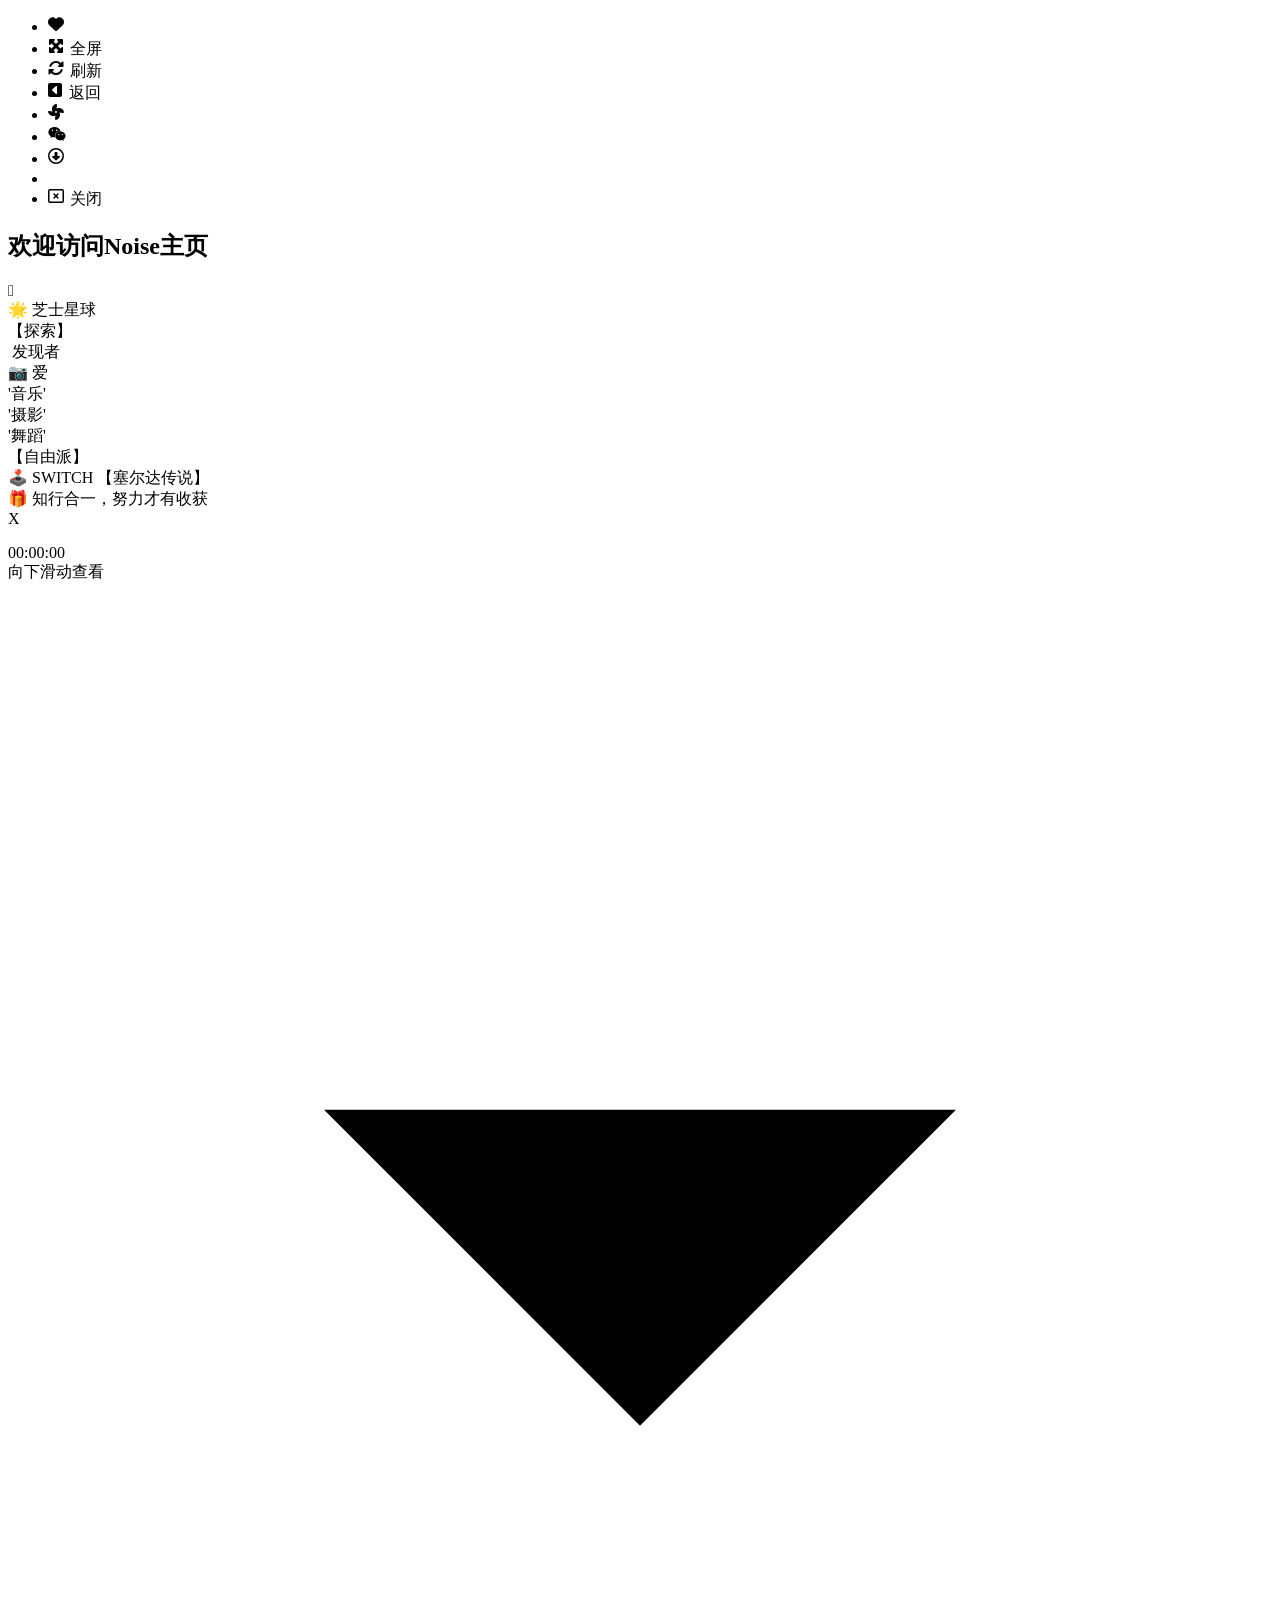
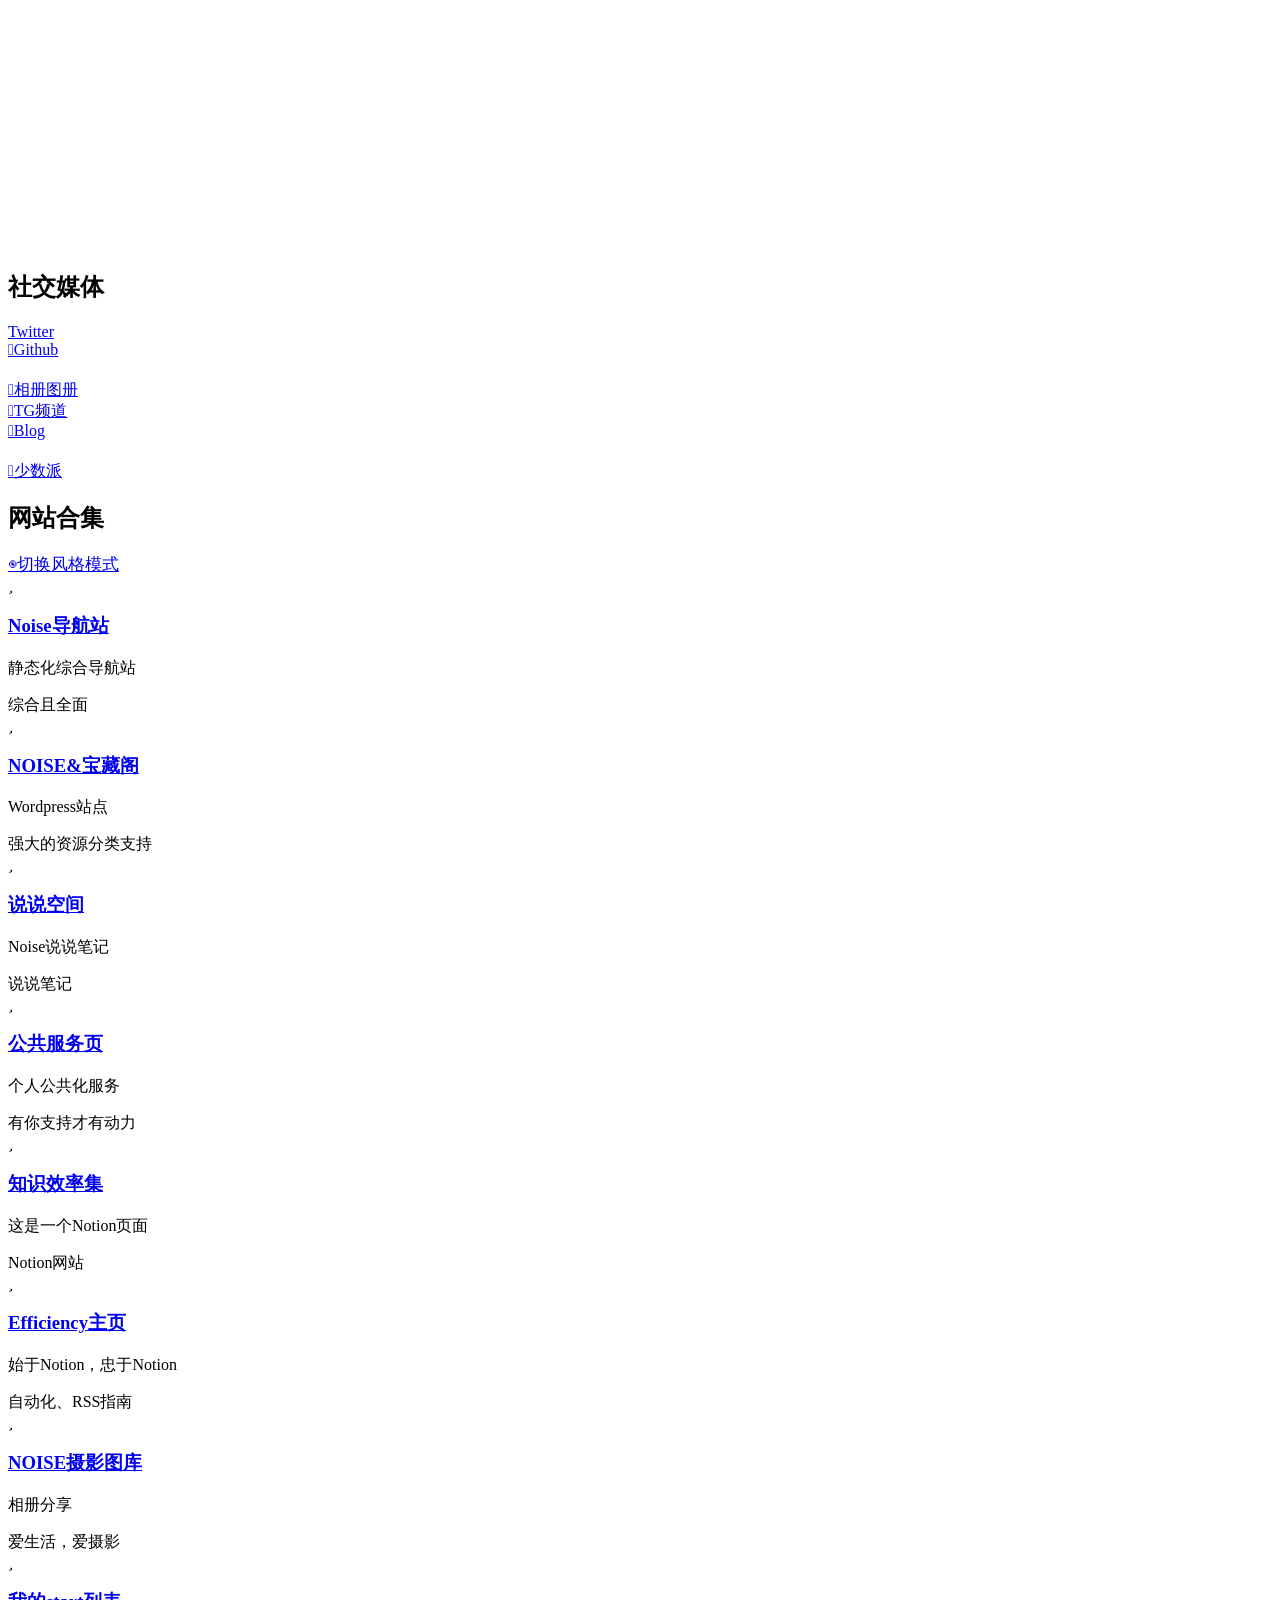
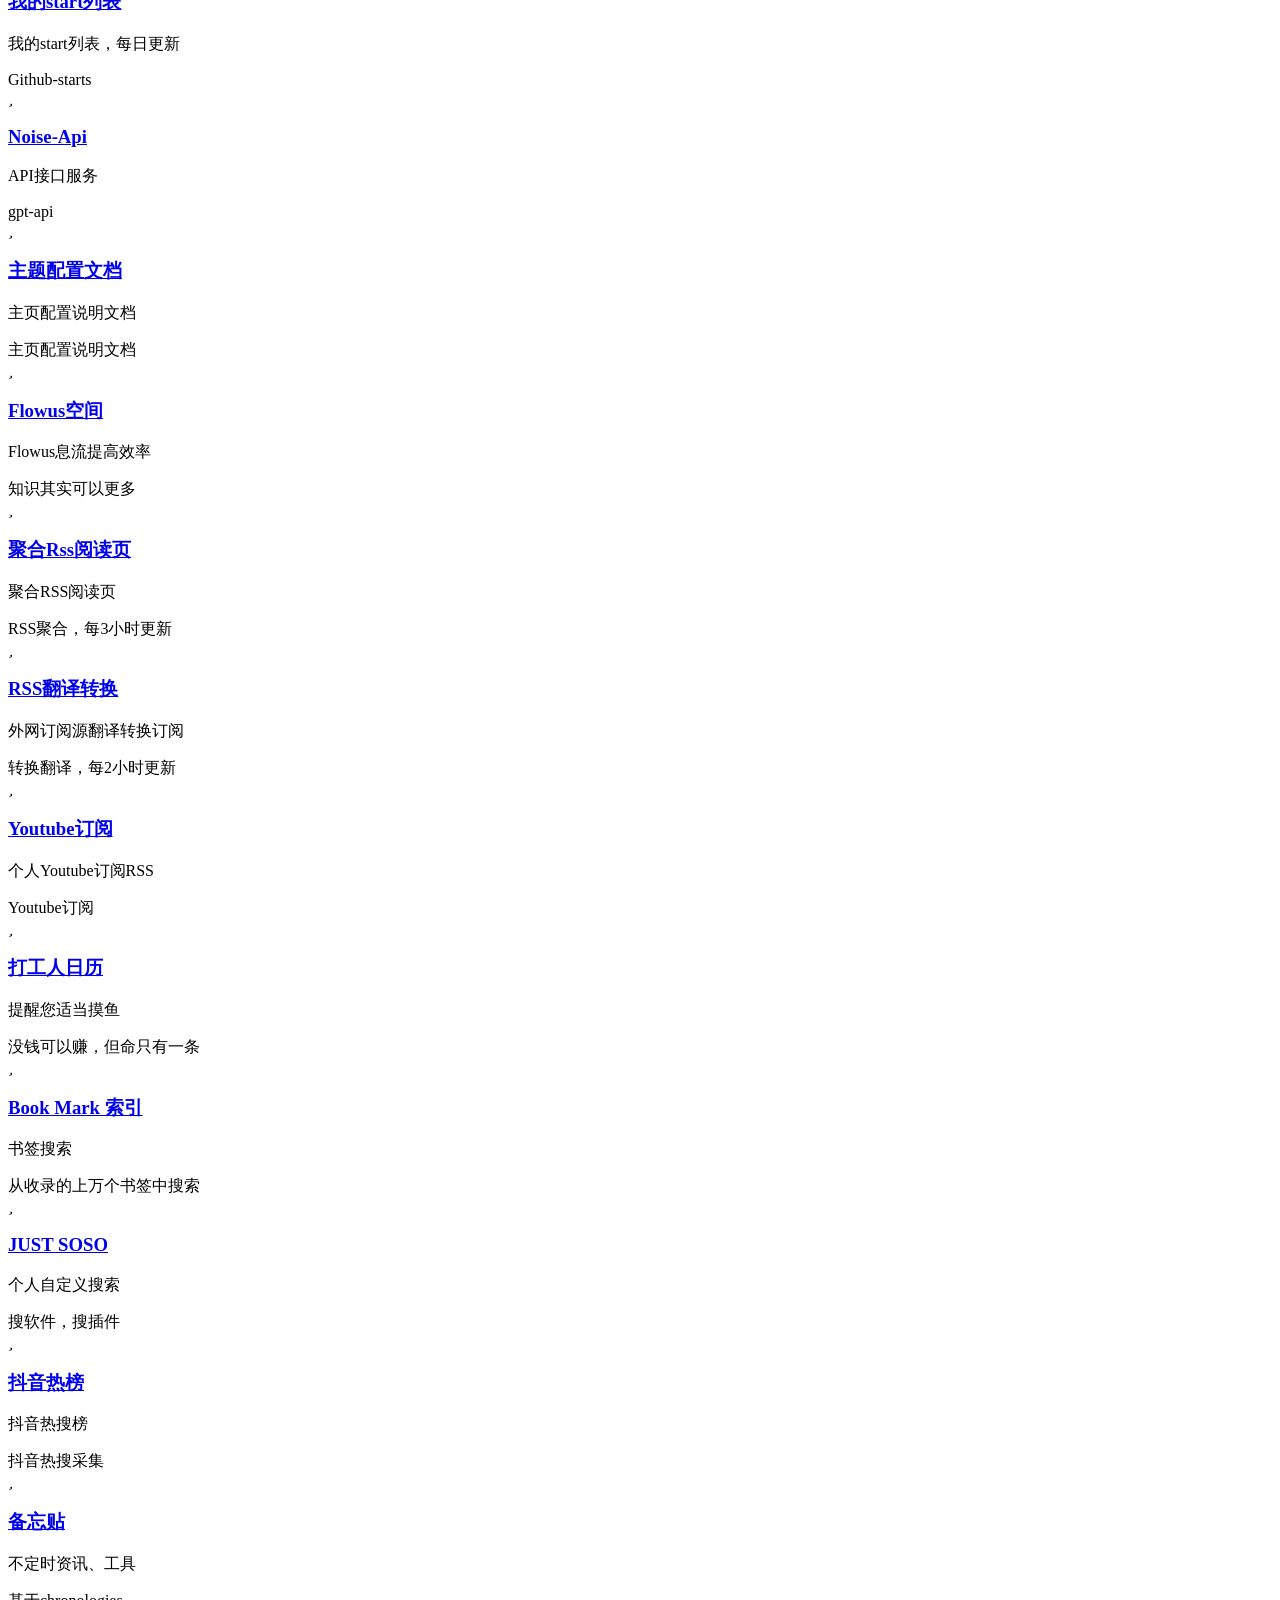
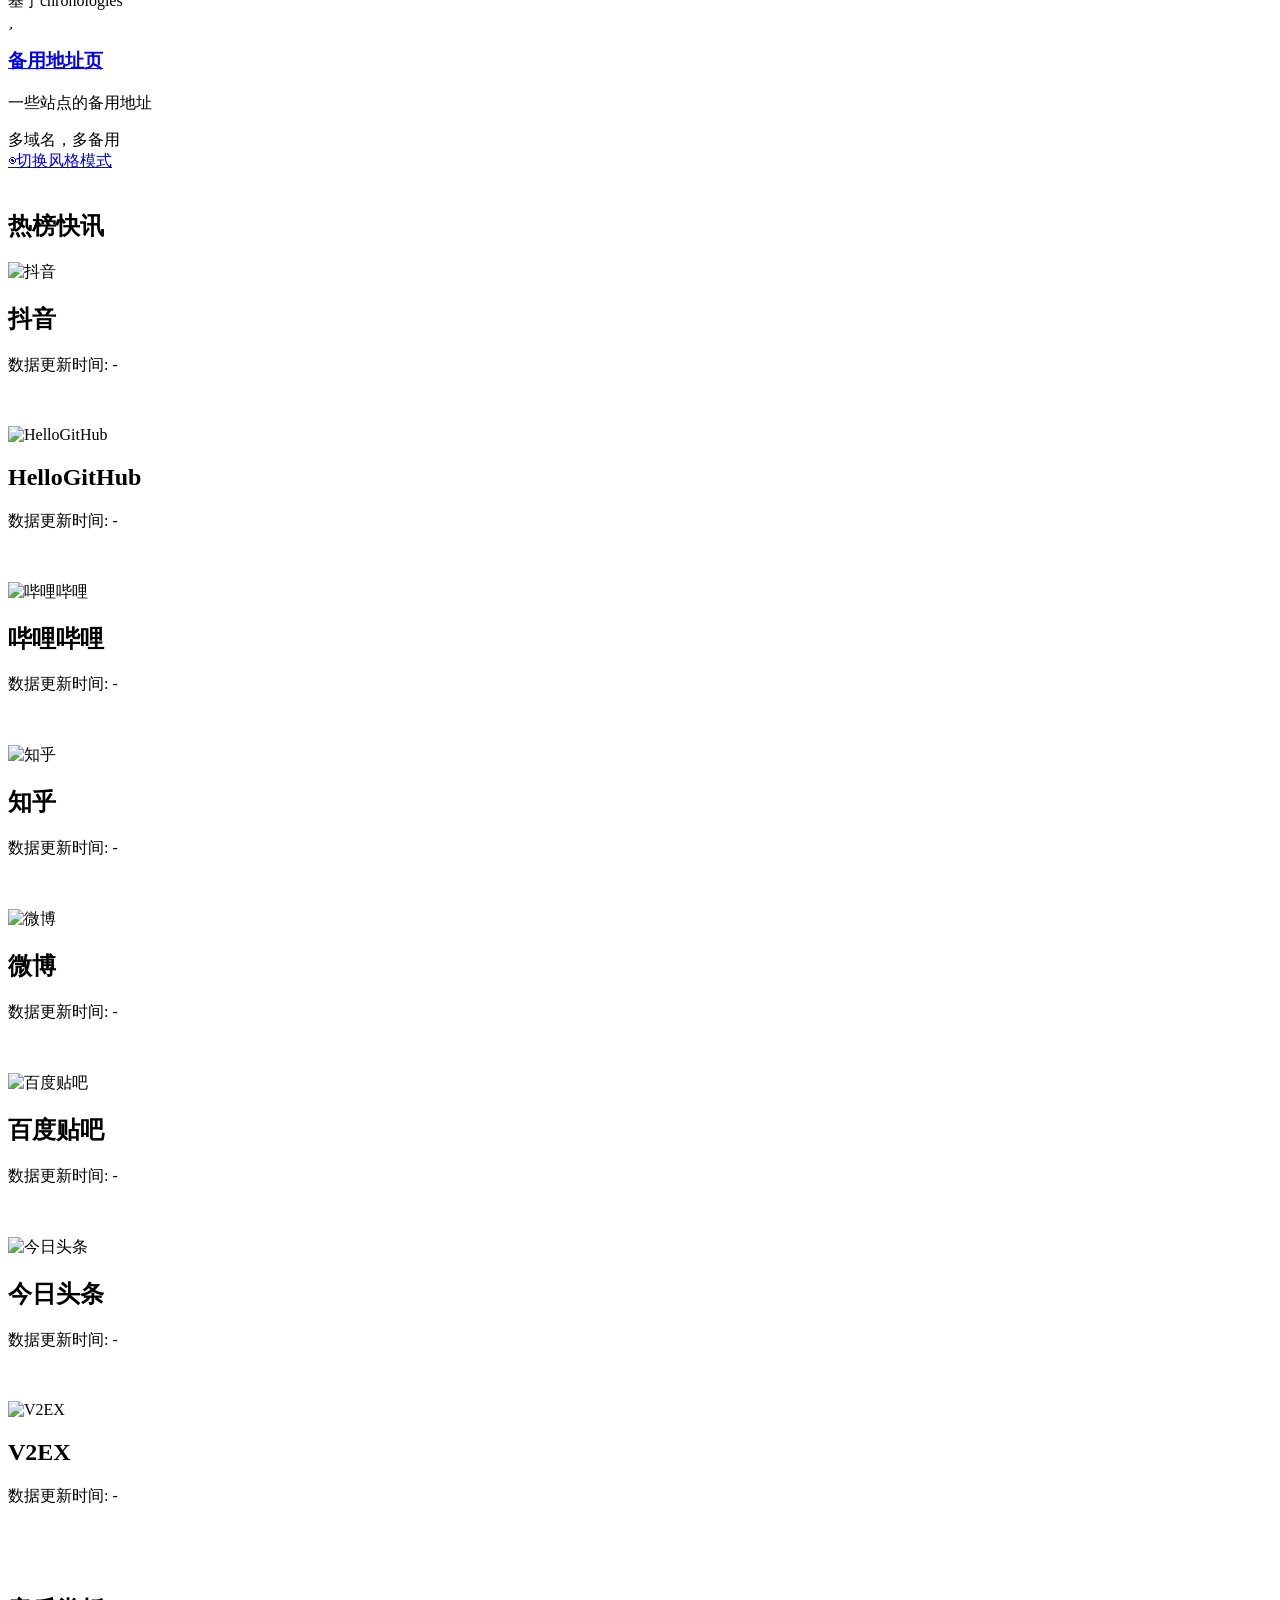
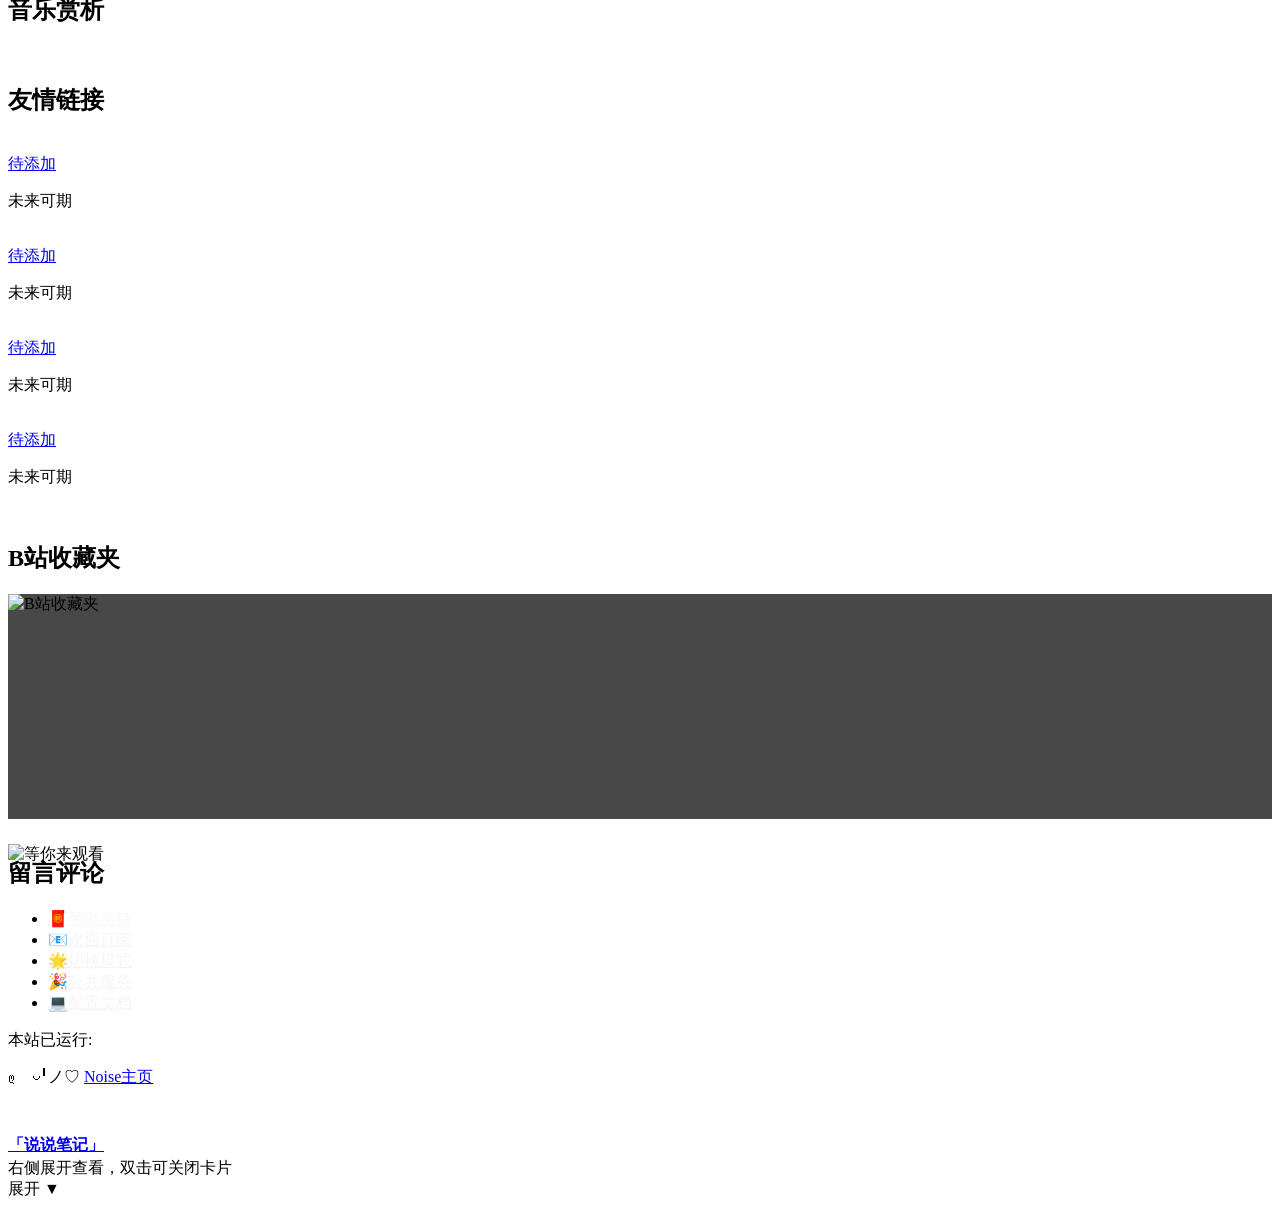
==== index.html @ 3c31ed98 "Merge branch 'rcy1314:master' into master" ====
<!DOCTYPE html>
<html lang="zh-cn">
<head>
    <meta charset="UTF-8">
    <meta http-equiv="X-UA-Compatible" content="IE=Edge">
    <meta name="viewport" id="viewport" content="width=device-width, initial-scale=1">
	<meta name="description" content="这是来自NOISE的个人主页，包含了多个关联站点的入口，你可以通过安装或访问它来获取更多有关NOISE站点的信息">
	<meta name="keywords" content="NOISE,NOISE主页,诺伊斯,NOISE云盘,NOISE宝藏阁,NOISE导航,宝藏站点,宝藏博主,诺伊斯的主页,">
    <meta itemprop="image" content="./assets/9147.png" />
	<meta itemprop="image" content="./assets/9147.png" />
	<meta itemprop="image" content="./assets/9147.png" />
    <meta name="google-adsense-account" content="ca-pub-1078287385751140">
    <link rel="icon" href="./assets/favicon.png" type="image/png" />
    <title>Noise主页</title>
    <!-- 图标引用 引入自托管fontawesome免费web包-->
    <link rel="stylesheet" href="assets/fontawesome-free-6.7.2/css/all.css">
     <!-- 图标引用 引入自托管fontawesome免费web包-->
    <link rel="stylesheet" type="text/css" href="css/main.css">
    <link rel="stylesheet" type="text/css" href="css/terminal.css">
    <link rel="stylesheet" href="css/fira_code.css">
    <script src="https://cdn.staticfile.net/jquery/3.3.1/jquery.min.js"></script>
    <script src="https://cdn.staticfile.net/layer/3.1.1/layer.js"></script>
    <script src="js/fetch.min.js"></script>
    <script src="js/axios.min.js"></script>
    <script src="js/parallax.min.js"></script>
    <link rel="stylesheet" href="css/flotext.css" media="print" onload="this.media='all'">
    <script src="js/flotext.js"></script>
    <link rel="stylesheet" type="text/css" href="./css/loading.css"> 
    <link rel="stylesheet" href="css/tab.css" media="print" onload="this.media='all'">
    <link rel="stylesheet" href="css/AD.css">
    <!--  <link rel="stylesheet" href="css/Text.css">-->
    <link rel="stylesheet" href="css/rss.css">
    <link rel="manifest" href="manifest.json">
    <link rel="stylesheet" href="css/Right.css">
    <script src="js/Right.js"></script>
    <link rel="stylesheet" href="./css/waline.css">
    <link rel="stylesheet" href="./css/friendlink.css">
    <link rel="stylesheet" href="./css/hotindex.css"> 
    <!-- 引入Petercat-AI助手">-->
        <script src="https://cdn.jsdelivr.net/npm/react/umd/react.development.js"></script>
        <script src="https://cdn.jsdelivr.net/npm/react-dom/umd/react-dom.development.js"></script>
        <script src="https://cdn.jsdelivr.net/npm/dayjs/dayjs.min.js"></script>
        <script src="https://cdn.jsdelivr.net/npm/antd/dist/antd.js"></script>
        <script src="https://cdn.jsdelivr.net/npm/lottie-web/build/player/lottie.js"></script>
        <script src="https://cdn.jsdelivr.net/npm/@petercatai/assistant@1.0.7/dist/umd/assistant.min.js"></script>
        <link rel="stylesheet" href="https://cdn.jsdelivr.net/npm/@petercatai/assistant@1.0.7/dist/umd/assistant.min.css">    
    <!--根据设备性能自动切换main.js-->  
    <script>
        // 检测页面卡顿
        function detectPageLag() {
            return new Promise((resolve) => {
                const frames = [];
                const startTime = performance.now();
                const frame = () => {
                    frames.push(performance.now());
                    if (frames.length === 60) {
                        const endTime = performance.now();
                        const totalDuration = endTime - startTime;
                        const avgFPS = (60 / (totalDuration / 1000));
                        resolve(avgFPS < 20); // 如果平均FPS低于20，则认为卡顿
                    } else {
                        requestAnimationFrame(frame);
                    }
                };
                requestAnimationFrame(frame);
            });
        }

        // 检测图形加速
        function hasWebGL() {
            try {
                const canvas = document.createElement('canvas');
                return !!window.WebGLRenderingContext && (canvas.getContext('webgl') || canvas.getContext('experimental-webgl'));
            } catch (e) {
                return false;
            }
        }

        async function loadScriptBasedOnDetection() {
    // 简化检测逻辑，避免长时间阻塞
    const hasAcceleration = hasWebGL();
    const script = document.createElement('script');
    script.src = hasAcceleration ? 'js/main.js' : 'js/lowmain.js';
    script.async = true;
    document.head.appendChild(script);
}
// 立即执行检测
loadScriptBasedOnDetection();
    </script>
</head>
<body>
    <script type="worker" src="worker.js"></script>
     <!-- 右键菜单 -->
<body oncontextmenu="openMenu(event)">
    <div class="menu">
        <ul class="menu-list01">
            <li class="menu-item">
                <a href="./e/zhichi/index.html" target="_blank" style="color: white; text-decoration: none;">
                    <svg xmlns="http://www.w3.org/2000/svg" height="16" width="16" viewBox="0 0 512 512">
                        <path d="M47.6 300.4L228.3 469.1c7.5 7 17.4 10.9 27.7 10.9s20.2-3.9 27.7-10.9L464.4 300.4c30.4-28.3 47.6-68 47.6-109.5v-5.8c0-69.9-50.5-129.5-119.4-141C347 36.5 300.6 51.4 268 84L256 96 244 84c-32.6-32.6-79-47.5-124.6-39.9C50.5 55.6 0 115.2 0 185.1v5.8c0 41.5 17.2 81.2 47.6 109.5z"/>
                    </svg>
                    <span style="margin-left: -4px;">赞赏</span>
                </a>
            </li>
            <li class="menu-item" onclick="toggleFullScreen()">
                <svg xmlns="http://www.w3.org/2000/svg" height="16" width="16" viewBox="0 0 512 512">
                    <path d="M200 32H56C42.7 32 32 42.7 32 56V200c0 9.7 5.8 18.5 14.8 22.2s19.3 1.7 26.2-5.2l40-40 79 79-79 79L73 295c-6.9-6.9-17.2-8.9-26.2-5.2S32 302.3 32 312V456c0 13.3 10.7 24 24 24H200c9.7 0 18.5-5.8 22.2-14.8s1.7-19.3-5.2-26.2l-40-40 79-79 79 79-40 40c-6.9 6.9-8.9 17.2-5.2 26.2s12.5 14.8 22.2 14.8H456c13.3 0 24-10.7 24-24V312c0-9.7-5.8-18.5-14.8-22.2s-19.3-1.7-26.2 5.2l-40 40-79-79 79-79 40 40c6.9 6.9 17.2 8.9 26.2 5.2s14.8-12.5 14.8-22.2V56c0-13.3-10.7-24-24-24H312c-9.7 0-18.5 5.8-22.2 14.8s-1.7 19.3 5.2 26.2l40 40-79 79-79-79 40-40c6.9-6.9 8.9-17.2 5.2-26.2S209.7 32 200 32z"/>
                </svg>
                <span style="margin-left: 2px;">全屏</span>
            </li>
            <li class="menu-item" onclick="refreshPage()">
                <svg xmlns="http://www.w3.org/2000/svg" height="16" width="16" viewBox="0 0 512 512"><path d="M142.9 142.9c62.2-62.2 162.7-62.5 225.3-1L327 183c-6.9 6.9-8.9 17.2-5.2 26.2s12.5 14.8 22.2 14.8H463.5c0 0 0 0 0 0H472c13.3 0 24-10.7 24-24V72c0-9.7-5.8-18.5-14.8-22.2s-19.3-1.7-26.2 5.2L413.4 96.6c-87.6-86.5-228.7-86.2-315.8 1C73.2 122 55.6 150.7 44.8 181.4c-5.9 16.7 2.9 34.9 19.5 40.8s34.9-2.9 40.8-19.5c7.7-21.8 20.2-42.3 37.8-59.8zM16 312v7.6 .7V440c0 9.7 5.8 18.5 14.8 22.2s19.3 1.7 26.2-5.2l41.6-41.6c87.6 86.5 228.7 86.2 315.8-1c24.4-24.4 42.1-53.1 52.9-83.7c5.9-16.7-2.9-34.9-19.5-40.8s-34.9 2.9-40.8 19.5c-7.7 21.8-20.2 42.3-37.8 59.8c-62.2 62.2-162.7 62.5-225.3 1L185 329c6.9-6.9 8.9-17.2 5.2-26.2s-12.5-14.8-22.2-14.8H48.4h-.7H40c-13.3 0-24 10.7-24 24z"/></svg>
                <span style="margin-left: 2.3px;">刷新</span>
            </li>
            <li class="menu-item" onclick="goBack()">
                <svg xmlns="http://www.w3.org/2000/svg" height="16" width="14" viewBox="0 0 448 512"><path d="M0 416c0 35.3 28.7 64 64 64l320 0c35.3 0 64-28.7 64-64l0-320c0-35.3-28.7-64-64-64L64 32C28.7 32 0 60.7 0 96L0 416zM128 256c0-6.7 2.8-13 7.7-17.6l112-104c7-6.5 17.2-8.2 25.9-4.4s14.4 12.5 14.4 22l0 208c0 9.5-5.7 18.2-14.4 22s-18.9 2.1-25.9-4.4l-112-104c-4.9-4.5-7.7-10.9-7.7-17.6z"/></svg>
                <span style="margin-left: 2.7px;">返回</span>
            </li>
            <li class="menu-item" onclick="changeMode()">
                <a href="./home.html" style="color: white; text-decoration: none;">
                    <svg xmlns="http://www.w3.org/2000/svg" height="16" width="16" viewBox="0 0 512 512"><path d="M258.6 0c-1.7 0-3.4 .1-5.1 .5C168 17 115.6 102.3 130.5 189.3c2.9 17 8.4 32.9 15.9 47.4L32 224H29.4C13.2 224 0 237.2 0 253.4c0 1.7 .1 3.4 .5 5.1C17 344 102.3 396.4 189.3 381.5c17-2.9 32.9-8.4 47.4-15.9L224 480v2.6c0 16.2 13.2 29.4 29.4 29.4c1.7 0 3.4-.1 5.1-.5C344 495 396.4 409.7 381.5 322.7c-2.9-17-8.4-32.9-15.9-47.4L480 288h2.6c16.2 0 29.4-13.2 29.4-29.4c0-1.7-.1-3.4-.5-5.1C495 168 409.7 115.6 322.7 130.5c-17 2.9-32.9 8.4-47.4 15.9L288 32V29.4C288 13.2 274.8 0 258.6 0zM256 224a32 32 0 1 1 0 64 32 32 0 1 1 0-64z"/></svg>
                    <span style="margin-left: -4.5px;">模式</span>
                </a>
            </li>
            <!-- 弹出图片效果 -->
            <li class="menu-item">
                <a href="#" style="color: white; text-decoration: none;" onclick="showImage1()">
                    <svg xmlns="http://www.w3.org/2000/svg" height="16" width="18" viewBox="0 0 576 512">
                        <path d="M385.2 167.6c6.4 0 12.6 .3 18.8 1.1C387.4 90.3 303.3 32 207.7 32 100.5 32 13 104.8 13 197.4c0 53.4 29.3 97.5 77.9 131.6l-19.3 58.6 68-34.1c24.4 4.8 43.8 9.7 68.2 9.7 6.2 0 12.1-.3 18.3-.8-4-12.9-6.2-26.6-6.2-40.8-.1-84.9 72.9-154 165.3-154zm-104.5-52.9c14.5 0 24.2 9.7 24.2 24.4 0 14.5-9.7 24.2-24.2 24.2-14.8 0-29.3-9.7-29.3-24.2 .1-14.7 14.6-24.4 29.3-24.4zm-136.4 48.6c-14.5 0-29.3-9.7-29.3-24.2 0-14.8 14.8-24.4 29.3-24.4 14.8 0 24.4 9.7 24.4 24.4 0 14.6-9.6 24.2-24.4 24.2zM563 319.4c0-77.9-77.9-141.3-165.4-141.3-92.7 0-165.4 63.4-165.4 141.3S305 460.7 397.6 460.7c19.3 0 38.9-5.1 58.6-9.9l53.4 29.3-14.8-48.6C534 402.1 563 363.2 563 319.4zm-219.1-24.5c-9.7 0-19.3-9.7-19.3-19.6 0-9.7 9.7-19.3 19.3-19.3 14.8 0 24.4 9.7 24.4 19.3 0 10-9.7 19.6-24.4 19.6zm107.1 0c-9.7 0-19.3-9.7-19.3-19.6 0-9.7 9.7-19.3 19.3-19.3 14.5 0 24.4 9.7 24.4 19.3 .1 10-9.9 19.6-24.4 19.6z"/>
                    </svg>
                    <span style="margin-left: -4.5px;">联系</span>
                </a>
            </li>
            <li class="menu-item">
                <a href="https://github.com/rcy1314/noisework" target="_blank" style="color: white; text-decoration: none;">
                    <svg xmlns="http://www.w3.org/2000/svg" height="16" width="16" viewBox="0 0 512 512"><path d="M256 464a208 208 0 1 1 0-416 208 208 0 1 1 0 416zM256 0a256 256 0 1 0 0 512A256 256 0 1 0 256 0zM376.9 294.6c4.5-4.2 7.1-10.1 7.1-16.3c0-12.3-10-22.3-22.3-22.3H304V160c0-17.7-14.3-32-32-32l-32 0c-17.7 0-32 14.3-32 32v96H150.3C138 256 128 266 128 278.3c0 6.2 2.6 12.1 7.1 16.3l107.1 99.9c3.8 3.5 8.7 5.5 13.8 5.5s10.1-2 13.8-5.5l107.1-99.9z"/></svg>
                    <span style="margin-left: -4.5px;">主题</span>
                </a>
            </li>
            <li class="menu-item-divider"></li>
            <li class="menu-item menu-item-danger">
                <a href="#" style="color: white; text-decoration: none;"></a>
                <svg xmlns="http://www.w3.org/2000/svg" height="16" width="16" viewBox="0 0 512 512"><path d="M64 80c-8.8 0-16 7.2-16 16V416c0 8.8 7.2 16 16 16H448c8.8 0 16-7.2 16-16V96c0-8.8-7.2-16-16-16H64zM0 96C0 60.7 28.7 32 64 32H448c35.3 0 64 28.7 64 64V416c0 35.3-28.7 64-64 64H64c-35.3 0-64-28.7-64-64V96zm175 79c9.4-9.4 24.6-9.4 33.9 0l47 47 47-47c9.4-9.4 24.6-9.4 33.9 0s9.4 24.6 0 33.9l-47 47 47 47c9.4 9.4 9.4 24.6 0 33.9s-24.6 9.4-33.9 0l-47-47-47 47c-9.4 9.4-24.6 9.4-33.9 0s-9.4-24.6 0-33.9l47-47-47-47c-9.4-9.4-9.4-24.6 0-33.9z"/></svg>
                <span style="margin-left: 2px;">关闭</span>
            </li>
        </ul>
    </div>
    <!-- 弹出图片的覆盖层 -->
    <div id="imageOverlay1" style="display:none; position:fixed; top:0; left:0; width:100%; height:100%; background:rgba(0,0,0,0.7); z-index:1000;">
        <img id="popupImage1" style="position:absolute; top:50%; left:50%; transform:translate(-50%,-50%);" src="" alt="Popup Image">
        <a href="javascript:void(0)" onclick="closePopup()" style="position:absolute; top:10px; right:10px; color:white; font-size:24px;">&times;</a>
    </div>
    <div id="imageOverlay2" style="display:none; position:fixed; top:0; left:0; width:100%; height:100%; background:rgba(0,0,0,0.7); z-index:1000;">
        <img id="popupImage2" style="position:absolute; top:50%; left:50%; transform:translate(-50%,-50%);" src="" alt="Popup Image">
        <a href="javascript:void(0)" onclick="closePopup()" style="position:absolute; top:10px; right:10px; color:white; font-size:24px;">&times;</a>
    </div>
    <!-- loading加载--> 
    <div id="spinner-container">
        <div class="spinner"></div>
    </div>
     <!-- 底层背景 -->
    <div id="low-bg"></div>
    <!-- 添加Service Worker -->
    <script>
     // 延迟注册Service Worker
    if ('serviceWorker' in navigator) {
    setTimeout(function() {
        navigator.serviceWorker.register('service-worker.js', {
            scope: '/',
            updateViaCache: 'none'
        }).catch(console.error);
    }, 2000);
}
        // 延迟到页面加载完成后再注册 Service Worker
        /*if ('serviceWorker' in navigator) {
          window.addEventListener('load', function() {
            navigator.serviceWorker.register('/service-worker.js').then(function(registration) {
              registration.onupdatefound = function() {
                var installingWorker = registration.installing;
                installingWorker.onstatechange = function() {
                  if (installingWorker.state === 'installed') {
                    if (navigator.serviceWorker.controller) {
                      // 有新内容，自动刷新页面
                      window.location.reload();
                    }
                  }
                };
              };
            });
          });
        }*/
    </script>
    <div class="node" id="node"></div>
    <div class="cursor" id="cursor"></div>
    <div id="sence">
        <div id="background" data-depth="0.8"></div>
        <div id="bg" data-depth="0.6"></div>   
		<script src="js/suiji-picture.js"></script> 
    </div>
    <div class="main">
        <div class="about">
            <h2 class="chtitle">欢迎访问<span>Noise</span>主页</h2>
            <div id="clear">
                <div id="avatar">
                    <a title="点击可切换背景" target="_blank" id='morelink' class="bt" onclick="changeBackground()"><i class="fa-solid fa-compass"></i></a>
                </div>
                <div id="persontag">
                    <div class="line">🌟&nbsp;芝士星球<div class="tag">【探索】</div>&nbsp;发现者</div>
                    <div class="line">📷&nbsp;爱<div class="tag">'音乐'</div>'摄影'<div class="tag">'舞蹈'</div>【自由派】</div>
                    <div class="line">🕹️&nbsp;SWITCH&nbsp;【塞尔达传说】</div>
                    <div class="line">🎁&nbsp;知行合一，努力才有收获</div>
                </div>
                <div id="terminal"></div>
            </div>
                   
        <!-- rss订阅文字代码-->
        <div class="rss-container">
            <div id="rss-item"></div>
            <div class="close-button" id="close-button">X</div>
          </div>
        <!-- 弹出文字代码-->
        <div class="popup">
            <p id="popupText"></p>
        </div>
        <!-- 隐藏式数字时钟-->
        <div class="clock" id="clock">00:00:00</div>
        <!--浮空文字 -->
        <div class="floating-text" id="floatingText1"></div>
        <div class="floating-text" id="floatingText2"></div>
        <div class="floating-text" id="floatingText3"></div>
        <div class="floating-text" id="floatingText4"></div>
        <div class="floating-text" id="floatingText5"></div>
        <div class="floating-text" id="floatingText6"></div>
        <div class="floating-text" id="floatingText7"></div>
        <div class="floating-text" id="floatingText8"></div>
        <div class="floating-text" id="floatingText9"></div>
         <!--向下滑动提示-->
        <div class="scroll-down">
            <span>向下滑动查看</span>
            <svg xmlns="http://www.w3.org/2000/svg" viewBox="0 0 24 24">
                <path d="M0 0h24v24H0z" fill="none"/>
                <path d="M12 16l-6-6h12z"/>
            </svg>
        </div>
       <!--向下滑动提示结束-->
        <div class="find">
            <h2 class="chtitle"><span>社交</span>媒体</h2>
            <div id="linkbox">
                <a href="https://twitter.com/liangwenhao3" target="_blank">
                    <div class="item" style="--color: rgba(40, 169, 224,0.3)">
                        <div class="bg" style="background-color:rgb(40, 169, 224)"></div>
                        <div class="inner"><i class="fa-brands fa-x-twitter"></i><span>Twitter</span></div>
                    </div>
                </a>
                <a href="https://github.com/rcy1314" target="_blank">
                    <div class="item" style="--color:rgba(53, 53, 53,0.3)">
                        <div class="bg" style="background-color:rgb(53, 53, 53)"></div>
                        <div class="inner"> <i class="fa-brands fa-github"></i><span>Github</span></div>
                    </div>
                </a>
               <!-- 弹出效果 -->
               <a href="javascript:void(0)" style="color: white; text-decoration: none;" onclick="showImage2(); return false;">
                <div class="item" style="--color:rgba(0, 102, 255,0.3)">
                    <div class="bg" style="background-color:rgb(21, 211, 201)"></div>
                    <div class="inner"> <i class="fa-brands fa-weixin"></i><span>公众号</span></div>
                </div>
            </a>
               </a>
                <a href="https://memory.noisework.cn"target="_blank">
                    <div class="item" style="--color:rgba(35, 45, 55,0.3)">
                        <div class="bg" style="background-color: rgb(0, 126, 216);"></div>
                        <div class="inner"><i class="fa-solid fa-image"></i><span>相册图册</span></div>
                    </div>
                </a>
                <a href="https://tg.noisework.cn" target="_blank">
                    <div class="item" style="--color:rgba(35, 45, 55,0.3)">
                        <div class="bg" style="background-color:rgb(35, 45, 55)"></div>
                        <div class="inner"> <i class="fa-brands fa-telegram"></i><span>TG频道</span></div>
                    </div>
                </a>
                <a href="https://www.noiseblogs.top" target="_blank">
                    <div class="item" style="--color:rgba(1, 193, 157,0.3)">
                        <div class="bg" style="background-color: rgb(1, 193, 157);"></div>
                        <div class="inner"> <i class="fa-solid fa-blog"></i><span>Blog</span></div>
                    </div>
                </a>
                <!-- 弹出效果 -->
                <a href="javascript:void(0)" style="color: white; text-decoration: none;" onclick="showImage1(); return false;">
                    <div class="item" style="--color:rgba(35, 45, 55,0.3)">
                        <div class="bg" style="background-color: rgb(43, 41, 41);"></div>
                        <div class="inner"> <i class="fa-brands fa-weixin"></i><span>微信号</span></div>
                    </div>
                </a>
                <a href="https://sspai.com/u/noise/updates" target="_blank">
                    <div class="item" style="--color:rgba(28, 64, 100)">
                        <div class="bg" style="background-color:rgb(220, 92, 137)"></div>
                        <div class="inner"><i class="fa-solid fa-user-astronaut"></i><span>少数派</span></div>
                    </div>
                </a>    
            </div>
        </div>
        <div class="work">
            <h2 class="chtitle"><span>网站</span>合集</h2>
            <div class="workbox">
                <a href="./home.html" title="右滑动查看,mac用户请用键盘左右键或触控板上下滑动查看，PC用户鼠标滚轮向右查看">
                    <div id="first"></i><i class="fa-solid fa-wand-magic-sparkles"></i>
                    <span style="font-size: 17px;">◉切换风格模式</span>
                  </div>
                  </a>
                <div class="project">
                    <i class="fa-solid fa-star"></i>
                    <a href="https://www.noisedh.link" target="_blank"><h3>Noise导航站</h3></a>
                    <p>静态化综合导航站</p>
                    <div class="language"><div style="--color:#f1e05a">综合且全面</div></div>
                </div>
                <div class="project">
                    <i class="fa-solid fa-star"></i>
                    <a href="https://noisevip.cn" target="_blank"><h3>NOISE&宝藏阁</h3></a>
                    <p>Wordpress站点</p>
                    <div class="language"><div style="--color:#e34c26">强大的资源分类支持</div></div>
                </div>
                <div class="project">
                    <i class="fa-solid fa-star"></i>
                    <a href="https://note.noisework.cn" target="_blank"><h3>说说空间</h3></a>
                    <p>Noise说说笔记</p>
                    <div class="language"><div style="--color:#e34c26">说说笔记</div></div>
                </div>
                <div class="project">
                    <i class="fa-solid fa-star"></i>
                    <a href="./fw/index.html" target="_blank"><h3>公共服务页</h3></a>
                    <p>个人公共化服务</p>
                    <div class="language"><div style="--color:#3572A5">有你支持才有动力</div></div>
                </div>
                <div class="project">
                    <i class="fa-solid fa-star"></i>
                    <a href="https://efficiency.super.site/" target="_blank"><h3>知识效率集</h3></a>
                    <p>这是一个Notion页面</p>
                    <div class="language"><div style="--color:#e34c26">Notion网站</div></div>
                </div>
                <div class="project">
                    <i class="fa-solid fa-star"></i>
                    <a href="https://efficiencyfollow.notion.site" target="_blank"><h3>Efficiency主页</h3></a>
                    <p>始于Notion，忠于Notion</p>
                    <div class="language"><div style="--color:#e34c26">自动化、RSS指南</div></div>
                </div>
                <div class="project">
                    <i class="fa-solid fa-star"></i>
                    <a href="./photo/index.html" target="_blank"><h3>NOISE摄影图库</h3></a>
                    <p>相册分享</p>
                    <div class="language"><div style="--color:#e34c26">爱生活，爱摄影</div></div>
                </div>
                <div class="project">
                    <i class="fa-solid fa-star"></i>
                    <a href="https://rcy1314.github.io/some-stars/" target="_blank"><h3>我的start列表</h3></a>
                    <p>我的start列表，每日更新</p>
                    <div class="language"><div style="--color:#e34c26">Github-starts</div></div>
                </div>
                <div class="project">
                    <i class="fa-solid fa-star"></i>
                    <a href="https://www.noiseapi.top" target="_blank"><h3>Noise-Api</h3></a>
                    <p>API接口服务</p>
                    <div class="language"><div style="--color:#e34c26">gpt-api</div></div>
                </div>
                <div class="project">
                    <i class="fa-solid fa-star"></i>
                    <a href="https://docs.noisework.cn" target="_blank"><h3>主题配置文档</h3></a>
                    <p>主页配置说明文档</p>
                    <div class="language"><div style="--color:#e34c26">主页配置说明文档</div></div>
                </div>
                <div class="project">
                    <i class="fa-solid fa-star"></i>
                    <a href="https://flowus.cn/share/8decd1b3-1b9d-4356-9300-19a9f4b90c0c" target="_blank"><h3>Flowus空间</h3></a>
                    <p>Flowus息流提高效率</p>
                    <div class="language"><div style="--color:#e34c26">知识其实可以更多</div></div>
                </div>
                <div class="project">
                    <i class="fa-solid fa-star"></i>
                    <a href="https://rcy1314.github.io/news/" target="_blank"><h3>聚合Rss阅读页</h3></a>
                    <p>聚合RSS阅读页</p>
                    <div class="language"><div style="--color:#e34c26">RSS聚合，每3小时更新</div></div>
                </div>
                <div class="project">
                    <i class="fa-solid fa-star"></i>
                    <a href="https://rcy1314.github.io/Rss-Translation/" target="_blank"><h3>RSS翻译转换</h3></a>
                    <p>外网订阅源翻译转换订阅</p>
                    <div class="language"><div style="--color:#e34c26">转换翻译，每2小时更新</div></div>
                </div>
                <div class="project">
                    <i class="fa-solid fa-star"></i>
                    <a href="https://rcy1314.github.io/youtube/" target="_blank"><h3>Youtube订阅</h3></a>
                    <p>个人Youtube订阅RSS</p>
                    <div class="language"><div style="--color:#e34c26">Youtube订阅</div></div>
                </div>
                <div class="project">
                    <i class="fa-solid fa-star"></i>
                    <a href="https://www.noisework.cn/moyu/"target="_blank"><h3>打工人日历</h3></a>
                    <p>提醒您适当摸鱼</p>
                    <div class="language"><div style="--color:#e34c26">没钱可以赚，但命只有一条</div></div>
                </div>
                <div class="project">
                    <i class="fa-solid fa-star"></i>
                    <a href="./soso/index.html"target="_blank"><h3>Book Mark 索引</h3></a>
                    <p>书签搜索</p>
                    <div class="language"><div style="--color:#e34c26">从收录的上万个书签中搜索</div></div>
                </div>
                <div class="project">
                    <i class="fa-solid fa-star"></i>
                    <a href="./e/soso/index.html"target="_blank"><h3>JUST SOSO</h3></a>
                    <p>个人自定义搜索</p>
                    <div class="language"><div style="--color:#e34c26">搜软件，搜插件</div></div>
                </div>
                <div class="project">
                    <i class="fa-solid fa-star"></i>
                    <a href="https://rcy1314.github.io/douhot/"target="_blank"><h3>抖音热榜</h3></a>
                    <p>抖音热搜榜</p>
                    <div class="language"><div style="--color:#e34c26">抖音热搜采集</div></div>
                </div>
                <div class="project">
                    <i class="fa-solid fa-star"></i>
                    <a href="https://www.chronologies.io/timelines/09b94d92-1860-4349-868d-f6e18de78155"target="_blank"><h3>备忘贴</h3></a>
                    <p>不定时资讯、工具</p>
                    <div class="language"><div style="--color:#e34c26">基于chronologies</div></div>
                </div>
                <div class="project">
                    <i class="fa-solid fa-star"></i>
                    <a href="./fb/index.html"target="_blank"><h3>备用地址页</h3></a>
                    <p>一些站点的备用地址</p>
                    <div class="language"><div style="--color:#e34c26">多域名，多备用</div></div>
                </div>
                <a href="./home.html" target="_blank">
                    <div id="last"><i class="fa-sharp fa-solid fa-magnifying-glass"></i><span>◉切换风格模式</span></div>
                </a>
                </div>
                </div>
                <!-- 热榜-->
            </br>
            <div class="work">
                <h2 class="chtitle"><span>热榜</span>快讯</span></h2>
                <div class="hotindex">
                    <div class="grid-container">
                        <div class="bg-orange-500 text-white p-4 rounded-lg shadow-lg hotcard" id="douyin">
                            <div class="header">
                              <img src="https://www.douyin.com/favicon.ico" alt="抖音">
                              <h2 class="text-lg font-bold">抖音</h2>
                            </div>
                            <p class="update-time">数据更新时间: -</p>
                            <span class="refresh-icon" onclick="refreshData('douyin')"><i class="fas fa-refresh"></i></span>
                            <div class="content">
                              <ol class="list-decimal pl-5" id="douyin-list">
                              </ol>
                            </div>
                          </div>
                          <div class="bg-indigo-500 text-white p-4 rounded-lg shadow-lg hotcard" id="hellogithub">
                            <div class="header">
                              <img src="https://hellogithub.com/favicon/android-icon-192x192.png" alt="HelloGitHub">
                              <h2 class="text-lg font-bold">HelloGitHub</h2>
                            </div>
                            <p class="update-time">数据更新时间: -</p>
                            <span class="refresh-icon" onclick="refreshData('hellogithub')"><i class="fas fa-refresh"></i></span>
                            <div class="content">
                              <ol class="list-decimal pl-5" id="hellogithub-list">
                              </ol>
                            </div>
                          </div>
                          <div class="bg-green-500 text-white p-4 rounded-lg shadow-lg hotcard" id="bilibili">
                            <div class="header">
                              <img src="https://www.bilibili.com/favicon.ico" alt="哔哩哔哩">
                              <h2 class="text-lg font-bold">哔哩哔哩</h2>
                            </div>
                            <p class="update-time">数据更新时间: -</p>
                            <span class="refresh-icon" onclick="refreshData('bilibili')"><i class="fas fa-refresh"></i></span>
                            <div class="content">
                              <ol class="list-decimal pl-5" id="bilibili-list">
                              </ol>
                            </div>
                          </div>
                      <div class="bg-blue-500 text-white p-4 rounded-lg shadow-lg hotcard" id="zhihu">
                        <div class="header">
                          <img src="https://static.zhihu.com/heifetz/favicon.ico" alt="知乎">
                          <h2 class="text-lg font-bold">知乎</h2>
                        </div>
                        <p class="update-time">数据更新时间: -</p>
                        <span class="refresh-icon" onclick="refreshData('zhihu')"><i class="fas fa-refresh"></i></span>
                        <div class="content">
                          <ol class="list-decimal pl-5" id="zhihu-list">
                          </ol>
                        </div>
                      </div>
                      <div class="bg-red-500 text-white p-4 rounded-lg shadow-lg hotcard" id="weibo">
                        <div class="header">
                          <img src="https://sina.com.cn/favicon.ico" alt="微博">
                          <h2 class="text-lg font-bold">微博</h2>
                        </div>
                        <p class="update-time">数据更新时间: -</p>
                        <span class="refresh-icon" onclick="refreshData('weibo')"><i class="fas fa-refresh"></i></span>
                        <div class="content">
                          <ol class="list-decimal pl-5" id="weibo-list">
                          </ol>
                        </div>
                      </div>
                      <div class="bg-purple-500 text-white p-4 rounded-lg shadow-lg hotcard" id="baidu">
                        <div class="header">
                          <img src="https://www.baidu.com/favicon.ico" alt="百度贴吧">
                          <h2 class="text-lg font-bold">百度贴吧</h2>
                        </div>
                        <p class="update-time">数据更新时间: -</p>
                        <span class="refresh-icon" onclick="refreshData('baidu')"><i class="fas fa-refresh"></i></span>
                        <div class="content">
                          <ol class="list-decimal pl-5" id="baidu-list">
                          </ol>
                        </div>
                      </div>
                      <div class="bg-yellow-500 text-white p-4 rounded-lg shadow-lg hotcard" id="toutiao">
                        <div class="header">
                          <img src="https://www.toutiao.com/favicon.ico" alt="今日头条">
                          <h2 class="text-lg font-bold">今日头条</h2>
                        </div>
                        <p class="update-time">数据更新时间: -</p>
                        <span class="refresh-icon" onclick="refreshData('toutiao')"><i class="fas fa-refresh"></i></span>
                        <div class="content">
                          <ol class="list-decimal pl-5" id="toutiao-list">
                          </ol>
                        </div>
                      </div>
                      <div class="bg-teal-500 text-white p-4 rounded-lg shadow-lg hotcard" id="v2ex">
                        <div class="header">
                          <img src="https://s2.loli.net/2024/12/12/kz5t8fuXBLl6cFi.jpg" alt="V2EX">
                          <h2 class="text-lg font-bold">V2EX</h2>
                        </div>
                        <p class="update-time">数据更新时间: -</p>
                        <span class="refresh-icon" onclick="refreshData('v2ex')"><i class="fas fa-refresh"></i></span>
                        <div class="content">
                          <ol class="list-decimal pl-5" id="v2ex-list">
                          </ol>
                        </div>
                      </div>
                    </div>
                   </div>
                </div>
                <!-- 音乐 -->
                </br>
                <div class="work">
                    <h2 class="chtitle"><span>音乐</span>赏析</span></h2>
                    <div id="music-player">
                        <meting-js list-max-height="130px" server="netease" type="playlist" data-fixed="true" data-autoplay="false"
                            id="128460001">
                        </meting-js>
                    </div>
                </div>
                
                <!-- 确保 APlayer 和 Meting 的样式和脚本文件加载 -->
                <link rel="stylesheet" href="css/APlayer.min.css" media="all">
                <noscript>
                    <link rel="stylesheet" href="css/APlayer.min.css">
                </noscript>
                <script src="https://cdn.jsdelivr.net/npm/aplayer@1.10.1/dist/APlayer.min.js"></script>
                <script src="js/APlayer.min.js"></script>
                <script src="js/Meting.min.js"></script>
                <script>
                    document.addEventListener('DOMContentLoaded', function () {
                        if (typeof Meting !== 'undefined') {
                            Meting.init();
                        }
                    });
                </script>
                <br>
                <!-- 友情链接 -->
                <div class="work">
                    <h2 class="chtitle"><span>友情</span>链接</span></h2>
                    <div class="friendcardindex">
                        <div class="friendlinks-container">
                            <div class="friendlinks-card">
                                <div class="avatar">
                                    <a href="#">
                                        <img alt="" loading="lazy" decoding="async"
                                            src="https://s2.loli.net/2024/10/04/2VD13OlJKjR6za5.jpg">
                                    </a>
                                </div>
                                <div class="info">
                                    <a class="friendname" target="_blank" href="#">待添加</a>
                                    <p class="frienddescription">未来可期</p>
                                </div>
                            </div>
                            <div class="friendlinks-card">
                                <div class="avatar">
                                    <a href="#">
                                        <img alt="" loading="lazy" decoding="async"
                                            src="https://fastly.jsdelivr.net/gh/rcy1314/tuchuang@main/uPic/33s.jpeg">
                                    </a>
                                </div>
                                <div class="info">
                                    <a class="friendname" target="_blank" href="#">待添加</a>
                                    <p class="frienddescription">未来可期</p>
                                </div>
                            </div>
                            <div class="friendlinks-card">
                                <div class="avatar">
                                    <a href="#">
                                        <img alt="" loading="lazy" decoding="async"
                                            src="https://fastly.jsdelivr.net/gh/rcy1314/tuchuang@main/uPic/43e.jpeg">
                                    </a>
                                </div>
                                <div class="info">
                                    <a class="friendname" target="_blank" href="#">待添加</a>
                                    <p class="frienddescription">未来可期</p>
                                </div>
                            </div>
                            <div class="friendlinks-card">
                                <div class="avatar">
                                    <a href="#">
                                        <img alt="" loading="lazy" decoding="async"
                                            src="https://fastly.jsdelivr.net/gh/rcy1314/tuchuang@main/uPic/335r.jpeg">
                                    </a>
                                </div>
                                <div class="info">
                                    <a class="friendname" target="_blank" href="#">待添加</a>
                                    <p class="frienddescription">未来可期</p>
                                </div>
                            </div>
                        </div>
                    </div>
                    </br>
                    <!-- B站收藏-->
                    <div class="work">
                        <h2 class="chtitle"><span>B站</span>收藏夹</span></h2>
                        <div class="bilibiliindex" style="background-color: #1e1d1dce; height: 25vh;">
                            <div class="bilibilititle-left">
                                <img src="./assets/r1.png" alt="B站收藏夹" class="zoominimage">
                            </div>
                            <iframe src="https://www.noisework.cn/e/bili/index.html?id=3271958393" style="width: 70%; height: 100%; border: none; "></iframe>
                            <div class="bilibilititle-right">
                                <img src="./assets/r3.png" alt="等你来观看" class="zoominimage">
                            </div>
                        </div>
		        	<!-- B站收藏结束-->
                     
                     <!-- 游戏加载
                    <div class="pc-only">
                    </br>
                    <div class="work">
                      <h2 class="chtitle"><span>游戏</span>时间</h2>
                      <div class="gameindex" style="background-color: #110f0fbc; border-radius: 20px; width: 100%; height: 35vh;">
                        <iframe src="./e/fcgame/index.html" style="width: 100%; height: 100%; border: none; "></iframe>
                      </div>
                    </div>
                  </div>
                -->
               </br>
                <!-- 评论区 -->
                    <div class="work">
                        <h2 class="chtitle"><span>留言</span>评论</span></h2>
                        <div class="rommentindex">
                            <div id="waline"></div>
                        </div>
                        <div class="menu-box">
                            <!-- 图标按钮 -->
                            <div class="menu-button">
                                <div class="line-box">
                                    <div class="line"></div>
                                    <div class="line"></div>
                                    <div class="line"></div>
                                </div>
                            </div>
                            <!-- 菜单列表 -->
                            <div>
                                <ul class="menu-list">
                                    <li><a style="color:rgb(252, 246, 246);" href="./e/zhichi/" target="_blank"></i><span>
                                                🧧赞助支持</span></a></li>
                                    <li><a style="color:rgb(248, 244, 244);" href="./e/newsletter/"
                                            target="_blank" ></i><span>📧欢迎订阅</span></a></li>
                                    <li><a style="color:rgb(248, 244, 244);" href="./home/"></i><span>🌟切换模式</span></a> <!-- id="check1" -->
                                    </li>
                                    <li><a style="color:rgb(248, 244, 244);" href="./fw/"
                                            target="_blank" ></i><span>🎉公共服务</span></a></li>
                                    <li><a style="color:rgb(248, 244, 244);" href="https://docs.noisework.cn"
                                            target="_blank"></i><span>💻配置文档</span></a></li>
                                </ul>
                            </div>
                        </div>
                    </div>
                    <!--隐藏式页脚-->
                    <div id="footer">
                        <p>本站已运行: <span id="days"></span></p>
                        <p> ღゝ◡╹ノ♡ <a href="https://www.noisework.cn">Noise主页</a></p>
                    </div>
                     <!-- 说说卡片 -->   
                     <link rel="stylesheet" href="./css/card-styles.css">                 
                     <link rel="stylesheet" href="./css/expand-card.css">
                     <link rel="stylesheet" href="https://cdnjs.cloudflare.com/ajax/libs/font-awesome/5.15.4/css/all.min.css">
                     <script src="https://unpkg.com/medium-zoom/dist/medium-zoom.min.js"></script>
                     <!-- 预加载关键资源 -->
                     <link rel="preload" href="./js/note.js" as="script">
                     <link rel="preload" href="./css/card-styles.css" as="style">
                     <div id="note-expand-card" class="expand-card-container delayed-slide-in">
                        <div class="expand-card-stack float-animate" id="expand-card-stack" ondblclick="hideCardPermanently()">
                            <div class="expand-card park-sec park-sec1">
                                <div class="park-inside">
                                    <a class="avatar-link" id="expand-avatar" title="查看说说">
                                        <img src="https://s2.loli.net/2025/03/24/HnSXKvibAQlosIW.png" alt="">
                                    </a>
                                    <div class="content-sec">
                                        <a href="https://note.noisework.cn/" target="_blank" class="note-title-link">
                                            <h2 style="margin-bottom: 2px; font-size: 16px;">「说说笔记」</h2>
                                        </a>
                                        <span id="typewriter-text">右侧展开查看，双击可关闭卡片</span>
                                    </div>
                                </div>
                                <span class="date" id="expand-toggle-btn">展开 <span class="expand-arrow">▼</span></span>
                            </div>
                            <div class="expand-card park-sec park-sec2"></div>
                            <div class="expand-card park-sec park-sec3"></div>
                        </div>
                         <div id="expand-content" style="display:none;">
                             <div id="note">
                                 <div class="note-header">
                                     <div class="search-container">
                                         <input type="text" id="tag-search" placeholder="搜索标签 #..." />
                                         <button id="search-btn" target="_self">搜索</button>
                                     </div>
                                 </div>
                                 <div class="note-container">
                                     <div class="loading-wrapper">加载中...</div>
                                 </div>
                             </div>                        
                         <div class="expand-bottom-divider"></div>
                     </div>
                     <!-- 确保所有脚本在内容加载后执行 -->
                     <script src="https://cdn.jsdelivr.net/npm/marked/marked.min.js"></script>
                     <script src="./js/expand-card.js"></script>
                     <script src="./js/jquery-3.2.1.js"></script>
                     <script>
                         window.note = {
                             host: 'https://note.noisework.cn',
                             limit: '10',
                             domId: '#note',
                             sourceName: '「说说笔记」',
                             loadingTimeout: 10000  // 添加加载超时时间配置
                         };
                         // 添加加载超时处理
                         setTimeout(() => {
                             const loadingWrapper = document.querySelector('.loading-wrapper');
                             if (loadingWrapper && loadingWrapper.style.display !== 'none') {
                                 loadingWrapper.textContent = '加载失败，请刷新重试';
                             }
                         }, window.note.loadingTimeout);
                         
                         marked.setOptions({
                             breaks: true,
                             gfm: true,
                         }); 
                     </script>
                     <script src="./js/note.js"></script>
                <!--向下滑动监听-->
                    <script>
                        window.addEventListener('DOMContentLoaded', (event) => {
                    var scrollDown = document.querySelector('.scroll-down');
                    function handleScroll() {
                // 检查屏幕宽度是否小于或等于768px
                if (window.innerWidth <= 768) {
                    var scrollPos = window.pageYOffset;
                    var windowHeight = window.innerHeight;
                    var documentHeight = document.documentElement.scrollHeight;
        
                    if (scrollPos + windowHeight >= documentHeight) {
                        scrollDown.style.display = 'none';
                    } else {
                        scrollDown.style.display = 'block';
                    }
                }
            }
  
            function handleButtonClick() {
                window.scrollBy({
                    top: window.innerHeight,
                    behavior: 'smooth'
                });
            }
        
            scrollDown.addEventListener('click', handleButtonClick);
            window.addEventListener('scroll', handleScroll);
            window.addEventListener('resize', handleScroll); // 添加resize事件监听，以便在窗口大小变化时重新检查
        
            // 初始化滚动监听
            handleScroll();
        });
        </script>     
    <!--向下滑动监听结束-->    
    <!--所有弹出图片js-->  
    <script>
        //微信图
        function showImage1() {
            var imagePath = "./lianxi/weixin.png";
            document.getElementById('popupImage1').src = imagePath;
            document.getElementById('imageOverlay1').style.display = 'block';
        }
    
        document.getElementById('imageOverlay1').addEventListener('click', function() {
            this.style.display = 'none';
            document.getElementById('popupImage1').src = '';
        });
        //公众号图
        function showImage2() {
            var imagePath = "./assets/gongzhonghao.jpg";
            document.getElementById('popupImage2').src = imagePath;
            document.getElementById('imageOverlay2').style.display = 'block';
        }
    
        document.getElementById('imageOverlay2').addEventListener('click', function() {
            this.style.display = 'none';
            document.getElementById('popupImage2').src = '';
        });
    </script>
    <!-- 引入评论 -->		
    <script type="module">
    import { init } from 'https://unpkg.com/@waline/client@v3/dist/waline.js';
    init({
      el: '#waline',
      reaction: 'true', 
      serverURL: 'https://ment.noisework.cn',
	  meta: ['nick','mail','link'],
      requiredMeta: ['mail','nick'],
      pageview: true,
      search: false,
      wordLimit: 200,
      pageSize: 5,
      avatar: 'monsterid',
	  emoji: [
             'https://unpkg.com/@waline/emojis@1.2.0/tieba',
         ],
         //禁止图片上传按钮
         imageUploader: false,
         //不显示版权标志
         copyright: false,
     });
  </script>
    <!--聊天室-->  
    <script>
        window['CboxReady'] = function (Cbox) {
            Cbox('button', '3-3523748-9k93aT');
        }
    </script>
   
    <script src="https://cdnjs.cloudflare.com/ajax/libs/crypto-js/4.0.0/crypto-js.min.js"></script>
    <script src="./js/emb.js" async></script>
    <script src="js/nodecursor-jquery.js"></script>
    <script src="js/terminal.js"></script>
    <script src="js/loading.js"></script>
    <script src="js/tab.js"></script>
    <script src="js/AD.js"></script>
    <!--  <script src="js/Text.js"></script> -->  
    <script src="js/rss.js"></script>
    <script src="js/sound.js"></script>
    <script src="https://cdnjs.cloudflare.com/ajax/libs/crypto-js/3.1.9-1/crypto-js.js"></script>
    <script src="js/hotindex.js"></script>
    <script src="js/clock.js"></script>
   <!-- 引入Petercat-AI助手">-->
    <script>
        PetercatLUI.initAssistant({
          apiDomain: 'https://api.petercat.ai',
          token: '4f300a6a-59d5-4f35-a242-47cf3a90dc23',
          starters: ['我该怎样快速上手', '如何配置留言'],
          clearMessage: true
        });
     </script>
     <script>
        if (!/Android|webOS|iPhone|iPod|BlackBerry|iPad|Windows Phone/i.test(navigator.userAgent)) {
          var script = document.createElement('script');
          script.src = 'js/mouse-click.js';
          script.defer = true;
          document.head.appendChild(script);
        }
      </script>
      <script src="https://cdnjs.cloudflare.com/ajax/libs/pako/2.1.0/pako.min.js"></script>
      <script>
      function gzipCompress(data) {
          const compressed = pako.gzip(JSON.stringify(data));
          return btoa(String.fromCharCode.apply(null, compressed));
      }
      </script>
</body>
 <!-- 弹窗信息提醒代码开始 -->
 <script>
    window.addEventListener('load', function() {
        var currentTime = new Date().getHours();
        var greeting;
        if (currentTime < 5) {
            greeting = "凌晨好！";
        } else if (currentTime < 8) {
            greeting = "早上好！";
        } else if (currentTime < 11) {
            greeting = "上午好！";
        } else if (currentTime < 13) {
            greeting = "中午好！";
        } else if (currentTime < 18) {
            greeting = "下午好！";
        } else if (currentTime < 19) {
            greeting = "傍晚好！";
        } else if (currentTime < 24) {
            greeting = "晚上好！";
        }
     
		layer.msg(greeting + "👏欢迎你的访问！");
    });
    </script>
    <!-- 弹窗信息提醒代码结束 -->
</html>
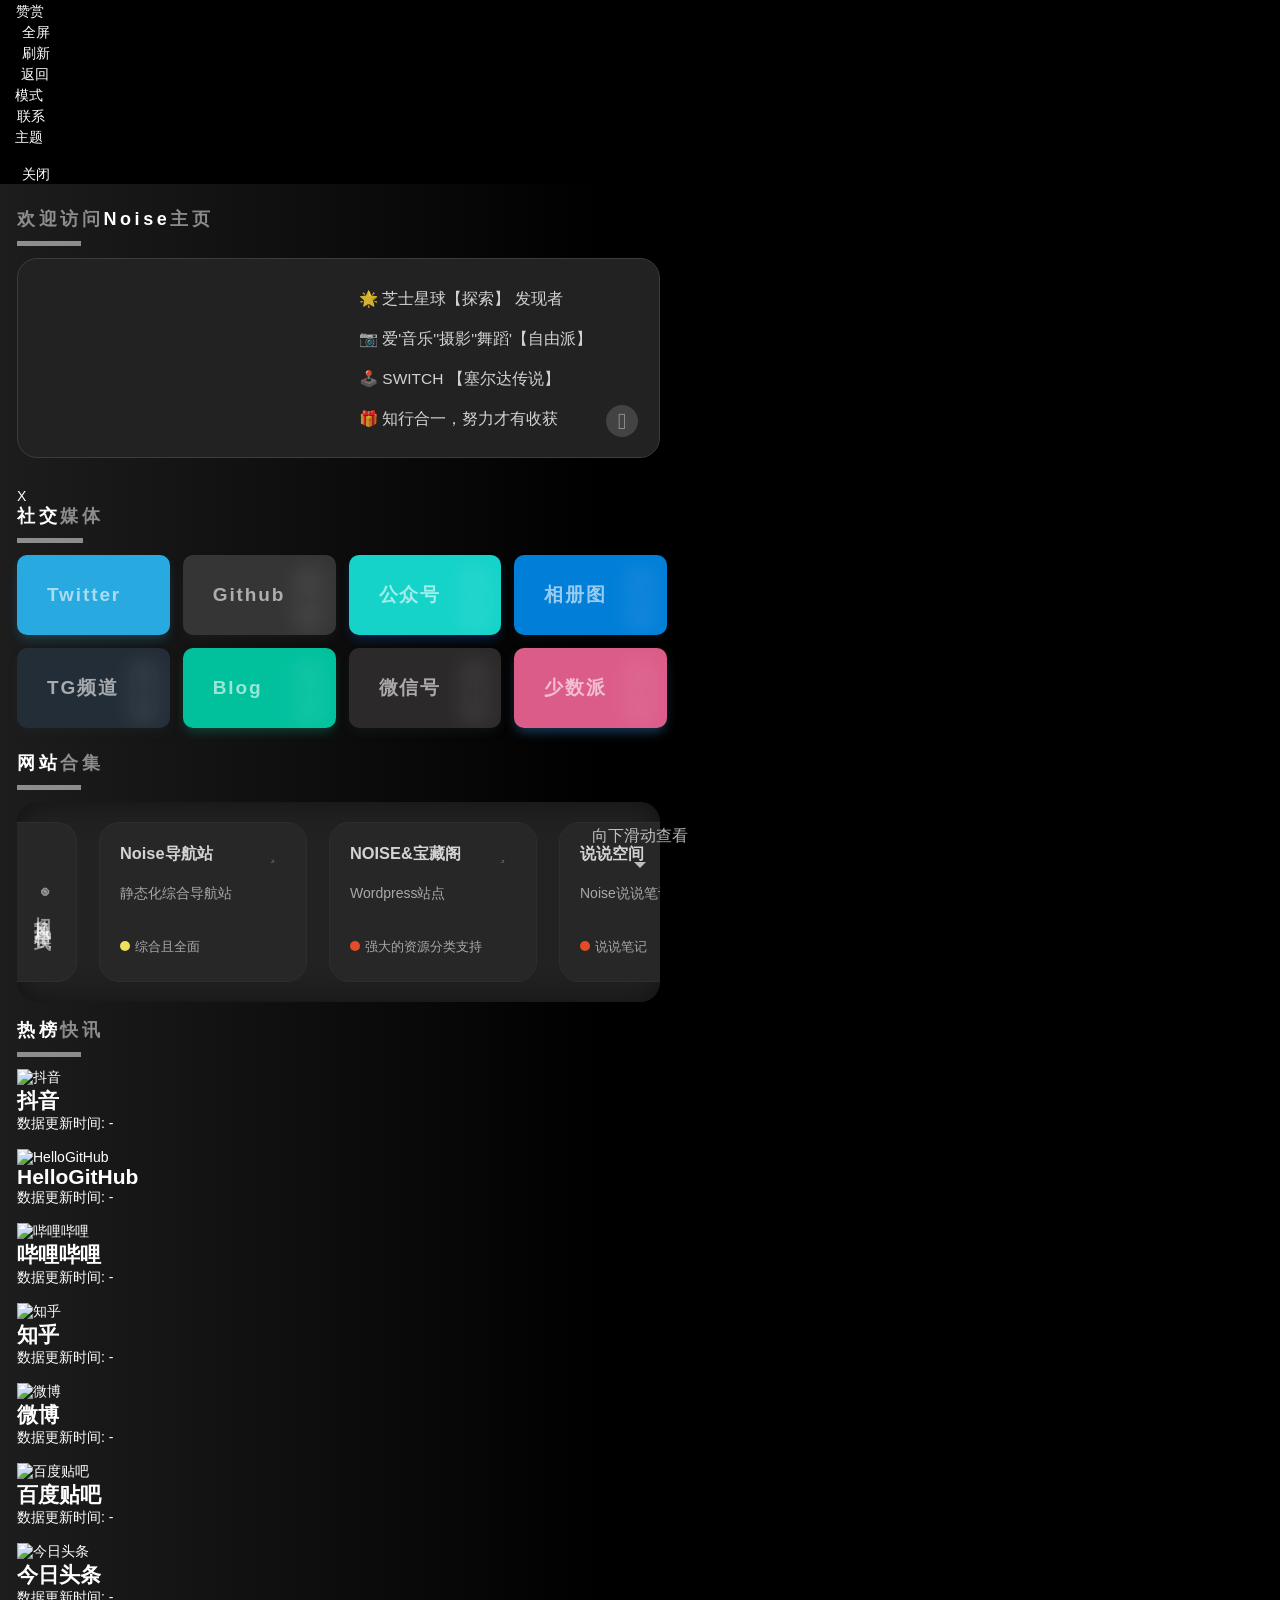
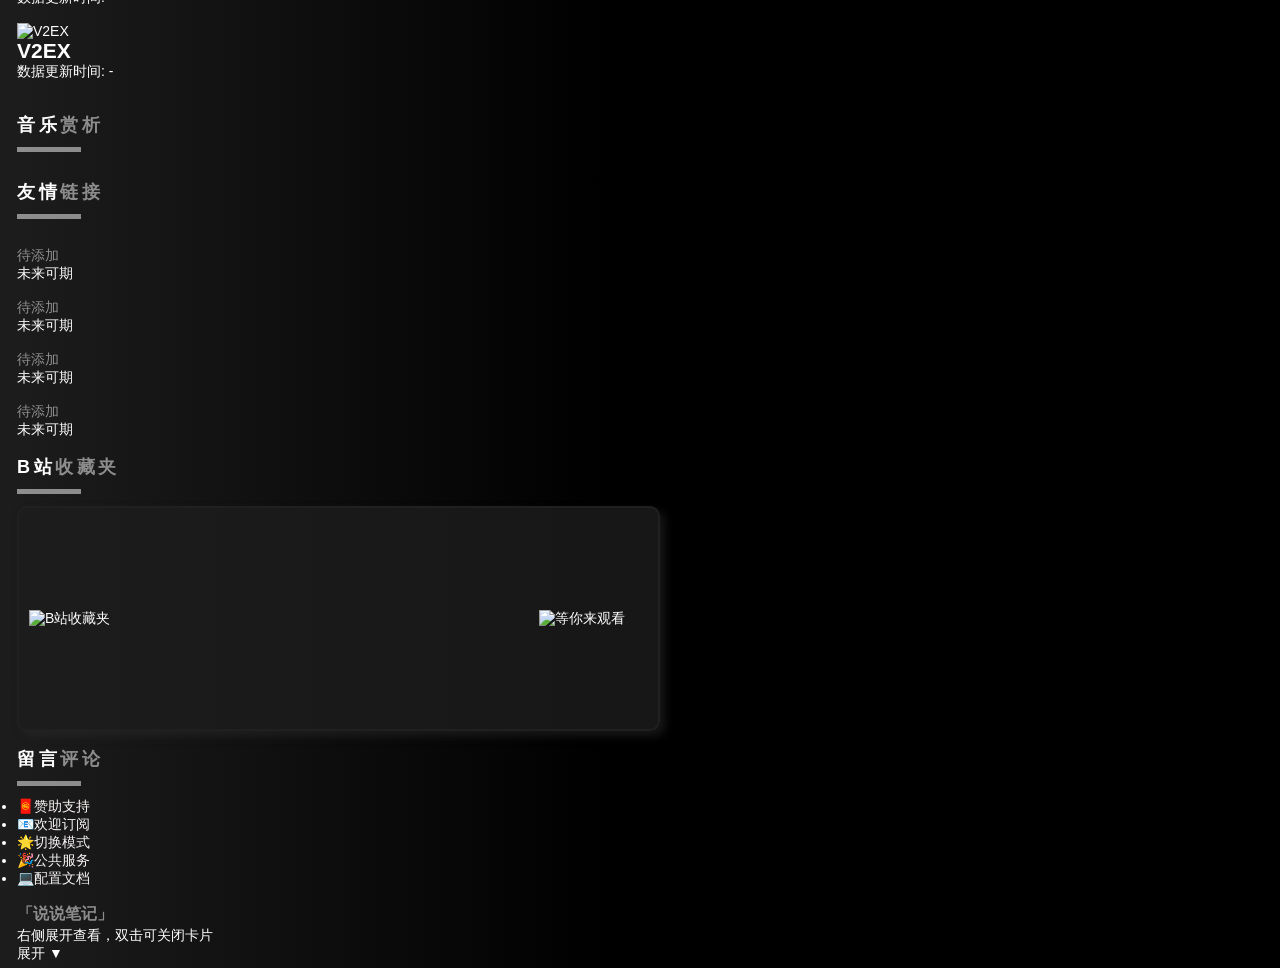
==== commit 7af50d66: "Merge branch 'rcy1314:master' into master" ====
--- a/index.html
+++ b/index.html
@@ -36,14 +36,6 @@
     <link rel="stylesheet" href="./css/waline.css">
     <link rel="stylesheet" href="./css/friendlink.css">
     <link rel="stylesheet" href="./css/hotindex.css"> 
-    <!-- 引入Petercat-AI助手">-->
-        <script src="https://cdn.jsdelivr.net/npm/react/umd/react.development.js"></script>
-        <script src="https://cdn.jsdelivr.net/npm/react-dom/umd/react-dom.development.js"></script>
-        <script src="https://cdn.jsdelivr.net/npm/dayjs/dayjs.min.js"></script>
-        <script src="https://cdn.jsdelivr.net/npm/antd/dist/antd.js"></script>
-        <script src="https://cdn.jsdelivr.net/npm/lottie-web/build/player/lottie.js"></script>
-        <script src="https://cdn.jsdelivr.net/npm/@petercatai/assistant@1.0.7/dist/umd/assistant.min.js"></script>
-        <link rel="stylesheet" href="https://cdn.jsdelivr.net/npm/@petercatai/assistant@1.0.7/dist/umd/assistant.min.css">    
     <!--根据设备性能自动切换main.js-->  
     <script>
         // 检测页面卡顿
@@ -853,15 +845,6 @@
     <script src="https://cdnjs.cloudflare.com/ajax/libs/crypto-js/3.1.9-1/crypto-js.js"></script>
     <script src="js/hotindex.js"></script>
     <script src="js/clock.js"></script>
-   <!-- 引入Petercat-AI助手">-->
-    <script>
-        PetercatLUI.initAssistant({
-          apiDomain: 'https://api.petercat.ai',
-          token: '4f300a6a-59d5-4f35-a242-47cf3a90dc23',
-          starters: ['我该怎样快速上手', '如何配置留言'],
-          clearMessage: true
-        });
-     </script>
      <script>
         if (!/Android|webOS|iPhone|iPod|BlackBerry|iPad|Windows Phone/i.test(navigator.userAgent)) {
           var script = document.createElement('script');
--- a/css/main.css
+++ b/css/main.css
@@ -0,0 +1,732 @@
+* {
+  	padding: 0;
+  	margin: 0;
+  	transition-timing-function: cubic-bezier(.19, 1, .22, 1);
+  	-webkit-tap-highlight-color: transparent;
+  	box-sizing: border-box;
+  }
+
+  /*鼠标小黑猫光标*/
+  button {cursor:url(../assets/cursor/work.cur),alias}
+  p {cursor:url(../assets/cursor/texto.cur),auto}
+  a {cursor:url(../assets/cursor/ayuda.cur),auto}
+  a:active {cursor:url(../assets/cursor/work.cur),alias}
+  body {cursor:url(../assets/cursor/normal.cur),auto}
+
+
+  body,
+  html {
+  	font-family: 'MyLocalFont', Microsoft YaHei, sans-serif;
+  	-webkit-font-smoothing: antialiased;
+  	color: #fff;
+  	font-size: 14px;
+  	overflow-x: hidden;
+  	position: relative;
+  }
+
+  #sence {
+  	height: 100vh;
+  	width: 100vw;
+  	position: fixed;
+  	z-index: -1;
+  }
+
+  #background {
+  	width: 140%;
+  	filter: brightness(0.6);
+  	background-image: url(https://jsd.cdn.zzko.cn/gh/rcy1314/my-photo@master/20230418/09.45yi39hb3xo0.jpg);
+  	/* 默认背景图片URL */
+  	background-size: 100%;
+  	height: 140%;
+  	position: absolute;
+  	top: -10vw !important;
+  	left: -160px !important;
+  }
+#bg{
+	width: 120%;
+	filter: brightness(0.7);
+	background-image: url(./../assets/suijpic/023.5se6p3kcd840.webp); /* 默认前景图片URL */
+    background-size: cover;
+	height: 120%;
+	position: absolute;
+	left:6.5vw !important;
+}
+/* 画布尺寸 */
+.main {
+    /* 设置宽度为990像素 */
+    width: 990px;
+    /* 设置填充（内边距）：顶部45像素，右侧330像素，底部5像素，左侧17像素 */
+    padding: 23px 330px 5px 17px;
+    /* 设置背景为一个从左到右的线性渐变，颜色从深灰色（透明度为0.849）到完全透明（在600像素处过渡） */
+    background: linear-gradient(to right, rgba(34, 34, 34, 0.849), rgba(34, 34, 34, 0) 600px, rgba(34, 34, 34, 0));
+    /* 设置背景图像的大小，使背景宽度填充整个元素，高度保持不变 */
+    background-size: 100% auto;
+    /* 设置背景图像不重复 */
+    background-repeat: no-repeat;
+    /* 设置元素的盒模型，这样元素的宽度、高度和内边距将包括在元素的宽度和高度中 */
+    box-sizing: border-box;
+    /* 设置元素的最小高度为视口（viewport）的高度，确保元素至少和视口一样高 */
+    min-height: 100vh;
+}
+
+body::-webkit-scrollbar {display: none;}
+.chtitle {
+    padding-bottom: 12px;
+    font-size: 18px;
+    letter-spacing: .2em;
+    color: hsla(0, 0%, 100%, .5)
+}
+.chtitle span {
+    color: #fff
+}
+.chtitle:after {
+    content: "";
+    display: block;
+    width: 10%;
+    height: 5px;
+    background-color: hsla(0, 0%, 100%, .5);
+    margin-top: 10px;
+}
+#clear {
+    background-color: #222222;
+    border-radius: 20px;
+    height: 200px;
+    overflow: hidden;
+	position: relative;
+	margin-bottom:30px;
+	border: 1px #3c3c3c solid;
+}
+#avatar {
+    height: 200px;
+    width: 340px;
+    background-size: cover;
+    background-position: center;
+	background-image: linear-gradient(to right,rgba(34,34,34,0) 0%,rgba(34,34,34,0) 180px,rgba(34,34,34) 340px),url(https://jsd.cdn.noisework.cn/gh/rcy1314/my-photo@master/20230226/image.2mctsqprodu0.jpg);
+}
+#persontag {
+    padding: 20px 20px 20px 80px;
+    line-height: 40px;
+    font-size: 15.5px;
+	position: absolute;
+	right: 0;
+	top: 0;
+	background-image: linear-gradient(to right,rgba(0,0,0,0),rgba(34, 34, 34, 0.6) 80px);
+	width: 380px;
+	color: rgba(255, 255, 255, 0.8);
+}
+.find a {
+    color: #fff;
+    text-decoration: none;
+	flex-basis: 120px;
+	margin: 0 13px 13px 0;
+	position: relative;
+	flex-grow: 1;
+	transition: 0.3s;
+}
+.find a:hover{
+	flex-grow: 8;
+	transition: 0.6s;
+}
+a {
+    color: rgba(255, 255, 255, 0.5);
+    text-decoration: none;
+}
+.find{
+	width: calc(100% + 20px);
+	margin-bottom: 10px;
+}
+#linkbox{
+	display: flex;
+	flex-wrap: wrap;
+}
+.inner span {
+    font-size: 0.8em; /* 设置文本的基本字体大小 */
+}
+
+@media screen and (max-width: 768px) { /* 针对手机屏幕尺寸 */
+    .inner span {
+        font-size: 0.6em; /* 在手机尺寸下设置为原始大小的60% */
+    }
+}
+
+.find .item {
+    position: relative;
+    height: 80px;
+    line-height: 80px;
+    transition: all .2s;
+    overflow: hidden;
+    opacity: 1;
+    border-radius: 10px;
+	box-shadow: 0 6px 12px -3px var(--color);
+}
+.item span{
+	position: absolute;
+	left: 30px;
+	letter-spacing:.1em;
+	font-weight: bold;
+}
+.find .item .inner {
+    position: relative;
+    z-index: 5;
+	height: 80%;
+}
+.find .item .bg {
+    position: absolute;
+    bottom: 0;
+    left: 0;
+    width: 100%;
+    z-index: 0;
+    transition: all .15s;
+    height: 100%;
+}
+.find .item i {
+    font-size: 80px;
+    position: absolute;
+    right: 10px;
+    bottom: -20px;
+    color: rgba(255, 255, 255, 0.35);
+    transition: 0.6s;
+	filter: blur(10px);
+}
+.find a:hover i{
+	bottom: 0;
+	font-size: 35px;
+	color: #fff;
+	right: 20px;
+	filter: blur(0px);
+}
+.find .item span {
+    display: inline-block;
+    width: 80px;
+    font-size: 19px;
+	color: rgba(255, 255, 255, 0.6);
+	transition: 0.3s;
+}
+.find .item:hover span{
+	color: white;
+	transition: 0.6s;
+}
+#persontag .tag{
+	display: inline-block;
+	transition: 0.3s;
+}
+#persontag .tag:hover{
+	margin: 0 5px;
+	transition: 0.6s;
+}
+#morelink{
+	right: 16px;
+	bottom: 20px;
+	background-color: rgba(255, 255, 255, 0.15);
+	z-index: 5;
+}
+#background {
+    transition: background-image 0.5s ease-in-out;
+}
+
+#bg {
+    transition: background-image 0.5s ease-in-out;
+}
+.bt{
+	border-radius: 32px;
+	display: flex;
+	justify-content: center; /* 水平居中 */
+	align-items: center; /* 垂直居中 */
+	margin: 0 5px;
+	height: 32px;
+	width: 32px;
+	text-align: center;
+	line-height: 32px;
+	position: absolute;
+	transition: 0.1s;
+}
+.bt:hover{
+	transition: 0.1s;
+	transform: scale(1.1);
+}
+.bt i:hover{color: white;}
+.bt i{display: block;font-size: 23px;color: rgba(255, 255, 255, 0.5);} 
+
+.workbox {
+    height: 200px;
+    border-radius: 20px;
+    width: 100%;
+    white-space: nowrap;
+    background-color: #222222;
+    overflow-x: auto; /* 确保横向滚动正常 */
+    overflow-y: hidden; /* 隐藏垂直滚动条 */
+    box-shadow: inset 0 0 30px rgba(18, 18, 18);
+    -webkit-overflow-scrolling: touch; /* 使在移动设备上滚动更流畅 */
+}
+
+.workbox::-webkit-scrollbar {
+    height: 8px; /* 设置滚动条高度 */
+    background: #222222; /* 滚动条背景色 */
+}
+
+.workbox::-webkit-scrollbar-thumb {
+    background: #444444; /* 滚动条颜色 */
+    border-radius: 4px;
+    &:hover {
+        background: #555555; /* 滚动条在悬停时的颜色 */
+    }
+}
+
+#first, #last {
+    width: 60px;
+    height: 160px;
+    display: inline-block;
+    margin: 20px 18px 20px 0;
+    background-color: #272727;
+    border: 1px #2e2e2e solid;
+    position: relative;
+    transition: transform 0.3s;
+    will-change: transform;
+}
+
+#first:hover, #last:hover {
+    transform: scale(1.1);
+}
+
+#first {
+    border-radius: 0 20px 20px 0;
+    border-left: none;
+}
+
+#last {
+    border-radius: 20px 0 0 20px;
+    margin-right: 0;
+    border-right: none;
+}
+
+#first i, #last i {
+    color: transparent;
+    transition: color 0.6s;
+    font-size: 30px;
+    line-height: 160px;
+    width: 58px;
+    text-align: center;
+    display: block;
+}
+
+#first:hover i, #last:hover i {
+    color: rgba(255, 255, 255, 1);
+}
+
+.project {
+    height: 160px;
+    width: 208px;
+    background-color: #272727;
+    border-radius: 20px;
+    display: inline-block;
+    margin: 20px 18px 20px 0;
+    border: 1px #2e2e2e solid;
+    position: relative;
+    padding: 20px;
+    vertical-align: top;
+    transition: transform 0.3s ease;
+    will-change: transform;
+}
+
+.project:hover {
+    transform: scale(1.1);
+}
+
+.project i {
+    display: block;
+    font-size: 18px;
+    color: rgba(255, 255, 255, 0.277);
+    position: absolute;
+    top: 20px;
+    right: 30px;
+}
+
+.project h3 {
+    color: rgba(255, 255, 255, 0.8);
+    display: inline-block;
+}
+
+.project h3:hover {
+    text-decoration: underline;
+    color: rgb(255, 255, 255);
+}
+
+.project p {
+    color: rgba(255, 255, 255, 0.6);
+    margin-top: 20px;
+}
+.language{
+	position: absolute;
+	bottom: 25px;
+	left: 15px;
+	color: rgba(255, 255, 255, 0.6);
+}
+.language div{
+	display: inline-block;
+	font-size: 13px;
+}
+.language div::before{
+	content: '';
+	background-color: var(--color);
+	height: 10px;
+	width: 10px;
+	border-radius: 10px;
+	display: inline-block;
+	margin: 0 5px;
+}
+.workbox span {
+	position: absolute;
+	top: 0;
+	left: 0;
+	letter-spacing: .2em;
+	font-weight: bold;
+	font-size: 18px;
+	color: rgba(255, 255, 255, 0.5);
+	writing-mode: vertical-lr;
+	line-height: 50px;
+	text-align: center;
+	height: 160px;
+	transition: transform 0.3s; /* 修改过渡效果 */
+}
+
+.workbox span:hover {
+	transform: scale(1.1); /* 鼠标悬停时放大到原来的1.1倍 */
+}
+
+#first:hover span,#last:hover span{
+	color: transparent;
+	transition: 0.6s;
+}
+@media screen and (max-width:1400px) {
+	#background{background-size: 240vh;}
+}
+@media screen and (max-width:720px) {
+	.main{
+		width: 100vw;
+		padding: 10px;
+		background: rgba(32, 32, 32, 0.4);
+	}
+	.find a {flex-basis: calc(32vw - 45px);}
+	
+	@keyframes op2{
+		0%{opacity: 0;}
+		100%{opacity: 0.1;}
+	}
+	#background{
+		filter: brightness(0.5);
+		background-position: center;
+		background-size: cover;
+		width: 100%;
+		height: 100%;
+		top:0 !important;
+		left:0 !important;
+	}
+	#bg{
+		filter: brightness(0.5);
+		background-position: center;
+		background-size: cover;
+		width: 100%;
+		height: 100%;
+		left:0 !important;
+	}
+}
+@media screen and (max-width: 570px) {
+	#persontag{
+		width: 100%;
+		background-image: linear-gradient(to right,rgba(0,0,0,0.4),rgba(34, 34, 34, 0.4) 100%);
+		padding: 20px 20px 20px calc(100vw - 340px);
+	}
+	.item span{left: 20px;}
+	#persontag{z-index: 3;opacity: 1;}
+	.find a {flex-basis: calc(45vw - 70px);}
+}
+@media screen and (max-width: 360px) {
+	.find .item span{
+		font-size: calc(6vw - 8px);
+	}
+	#persontag{
+		font-size: calc(5.5vw - 4px);
+		padding-left: 20px;
+	}
+}
+@keyframes op1{
+    0%{opacity:auto}
+    100%{opacity: 0;}
+}
+@keyframes op2{
+    0%{opacity: 0;}
+    100%{opacity: auto;}
+}
+.ap{animation: op2 0.4s;}
+.dap{animation: op1 0.4s;}
+#terminal{
+	display: none;
+	width: 100%;
+	height: 100%;
+	position: relative;
+	z-index: 200;
+}
+  /* 鼠标样式 */
+  /* 
+.cursor {
+	pointer-events: none;
+	position: fixed;
+	z-index: 9999999;
+	display: block;
+	transition: opacity .3s linear;
+	opacity: 0;
+	width: 12px;
+	height: 12px;
+	transform: translate(1px,1px);
+  }
+  
+  .cursor.moving {
+	opacity: 1;
+  }
+  
+  .cursor::before {
+	content: ' ';
+	height: 100%;
+	width: 100%;
+	position: absolute;
+	background-color: rgb(255, 255, 255);
+	border-radius: 50%;
+	top: 0;
+	left: 0;
+  
+	opacity: 1;
+	transition: opacity .3s linear;
+	box-shadow: rgba(255, 255, 255, 0.5) 0 0 20px;
+	transition: opacity 250ms linear, transform 300ms linear, border 300ms linear;
+  }
+  
+  
+  .cursor.expand::before {
+	transform: scale(3);
+	opacity: 0;
+  }
+  
+  
+   /* 鼠标样式 */
+   /*
+  .node {
+	pointer-events: none;
+	position: fixed;
+	z-index: 100;
+	top: 0;
+	left: 0;
+	display: block; 
+	transition: opacity .3s linear;
+	opacity: 0;
+	z-index: 9999999;	
+	width: 16px;
+	height: 16px;
+  }
+ 
+  .node.moving {
+	opacity: 1;
+	z-index: 999999999; 
+  }
+  @media screen and (max-width: 768px), (display-mode: standalone) {
+	* {
+	  cursor: pointer;
+	}
+	
+	a {
+	  cursor: crosshair;
+	}
+	
+	.button {
+	  cursor: pointer;
+	}
+  }
+	
+ .node::before {
+	content: ' ';
+	height: 100%;
+	width: 100%;
+	position: absolute;
+	background-color: transparent;
+	border-radius: 50%;
+	top: 0;
+	left: 0;
+	border: 1px solid #ffffff;
+	transform: scale(1);
+	opacity: 1;
+	transition: opacity 150ms linear, transform 300ms cubic-bezier(0.68, -0.55, 0.27, 1.55), border 300ms linear, background-color 150ms linear;
+  }
+  
+
+  .node.expand::before {
+	transform: scale(1.0);
+	background-color: #ffffff;
+	opacity: 0.2;
+  }
+  */
+  /* 向下滑动提示 */
+  .scroll-down {
+	display: none;
+	position: fixed;
+	bottom: 20px;
+	left: 50%;
+	transform: translateX(-50%);
+	z-index: 500;
+	font-size: 16px;
+	color: #ffffff;
+	text-align: center;
+	opacity: 0.7;
+}
+
+.scroll-down span {
+	display: block;
+	margin-bottom: 5px;
+}
+
+.scroll-down svg {
+	width: 24px;
+	height: 24px;
+	fill: #fff;
+}
+
+@media (max-width: 768px) {
+	.scroll-down {
+		display: block;
+	}
+}
+/* 数字时钟 */
+.clock {
+	display: none;
+	position: fixed;
+	top: 11%;
+	right: 29%;
+	text-align: center;
+	font-size: 19px;
+	color: #faf5f5;
+	border-radius: 8px;
+	overflow-y: hidden;
+	overflow-x: hidden;
+	border-style: solid;
+	border-width: 4px;
+	border-color: #d6d5d5bd;
+	background-color: #0e0d0dc1;
+	padding: 8px;
+	border-radius: 6px;
+	opacity: 0;
+	transition: opacity 0.3s ease-in-out, transform 0.5s ease-in-out; /* 添加transform的过渡效果 */
+	transform: scale(1); /* 默认缩放比例 */
+  }
+  
+  .clock.show {
+	opacity: 1;
+  }
+  
+  .clock:hover { /* 鼠标滑过时的样式 */
+	transform: scale(1.1); /* 放大10% */
+  }
+  
+  @media (min-width: 768px) {
+	.clock {
+	  display: block;
+	}
+  }
+ /* footer */
+ #footer {
+	position: fixed;
+	bottom: 0;
+	left: 0;
+	width: 100%;
+	font-size: 10px;
+	color: #f1ebeb;
+	text-align: center;
+	display: none; /* 初始时隐藏 */
+  }
+  #low-bg {
+	position: absolute;
+	top: 0;
+	left: 0;
+	width: 100%;
+	height: 100%;
+	background: black;
+	z-index: -9999;
+  }
+  .loading {
+    /* 定义图片加载动画样式 */
+    background-image: url('../assets/logoDiv/Ghosts.gif'); 
+    background-size: cover;
+  }
+  
+/* 引入B站收藏 */
+.bilibiliindex {
+    display: flex;
+    justify-content: center;
+    align-items: center;
+    height: 100vh;
+    background-color: #323232;
+    border: 2px solid #212020;
+    border-radius: 10px;
+    box-shadow: 5px 5px 10px rgba(46, 45, 45, 0.5);
+}
+
+.bilibilititle-left, .bilibilititle-right {
+    color: #fff;
+    font-size: 14px;
+    display: flex;
+    justify-content: center;
+    align-items: center;
+    height: 100%;
+    width: 20%; 
+    margin: 0 10px; 
+    flex-direction: column; 
+    position: relative; 
+}
+
+.bilibilititle-left img, .bilibilititle-right img {
+    width: 100%; 
+    height: auto; 
+    transition: transform 0.3s ease; 
+}
+
+.bilibilititle-left img:hover, .bilibilititle-right img:hover {
+    transform: scale(1.1); 
+}
+
+.tooltip {
+    display: none; 
+    position: absolute; 
+    bottom: 100%;
+    left: 50%; 
+    transform: translateX(-50%); 
+    background-color: rgba(0, 0, 0, 0.549);
+    color: #fff;
+    padding: 5px 10px;
+    border-radius: 5px;
+    white-space: nowrap; 
+    z-index: 10; 
+}
+
+.bilibilititle-left:hover .tooltip,
+.bilibilititle-right:hover .tooltip {
+    display: block; /* 鼠标悬停时显示提示 */
+}
+/* 引入游戏容器 */
+.gamendex {
+    display: flex;
+    justify-content: center;
+    align-items: center;
+    height: 100vh;
+    background-color: #323232;
+    border: 2px solid #212020;
+    border-radius: 10px;
+    box-shadow: 5px 5px 10px rgba(46, 45, 45, 0.5);
+}
+/* 默认隐藏这些元素 */
+.pc-only {
+    display: none;
+  }
+
+  /* 在PC尺寸（例如宽度大于768px）下显示这些元素 */
+  @media (min-width: 768px) {
+    .pc-only {
+      display: block;
+    }
+  }
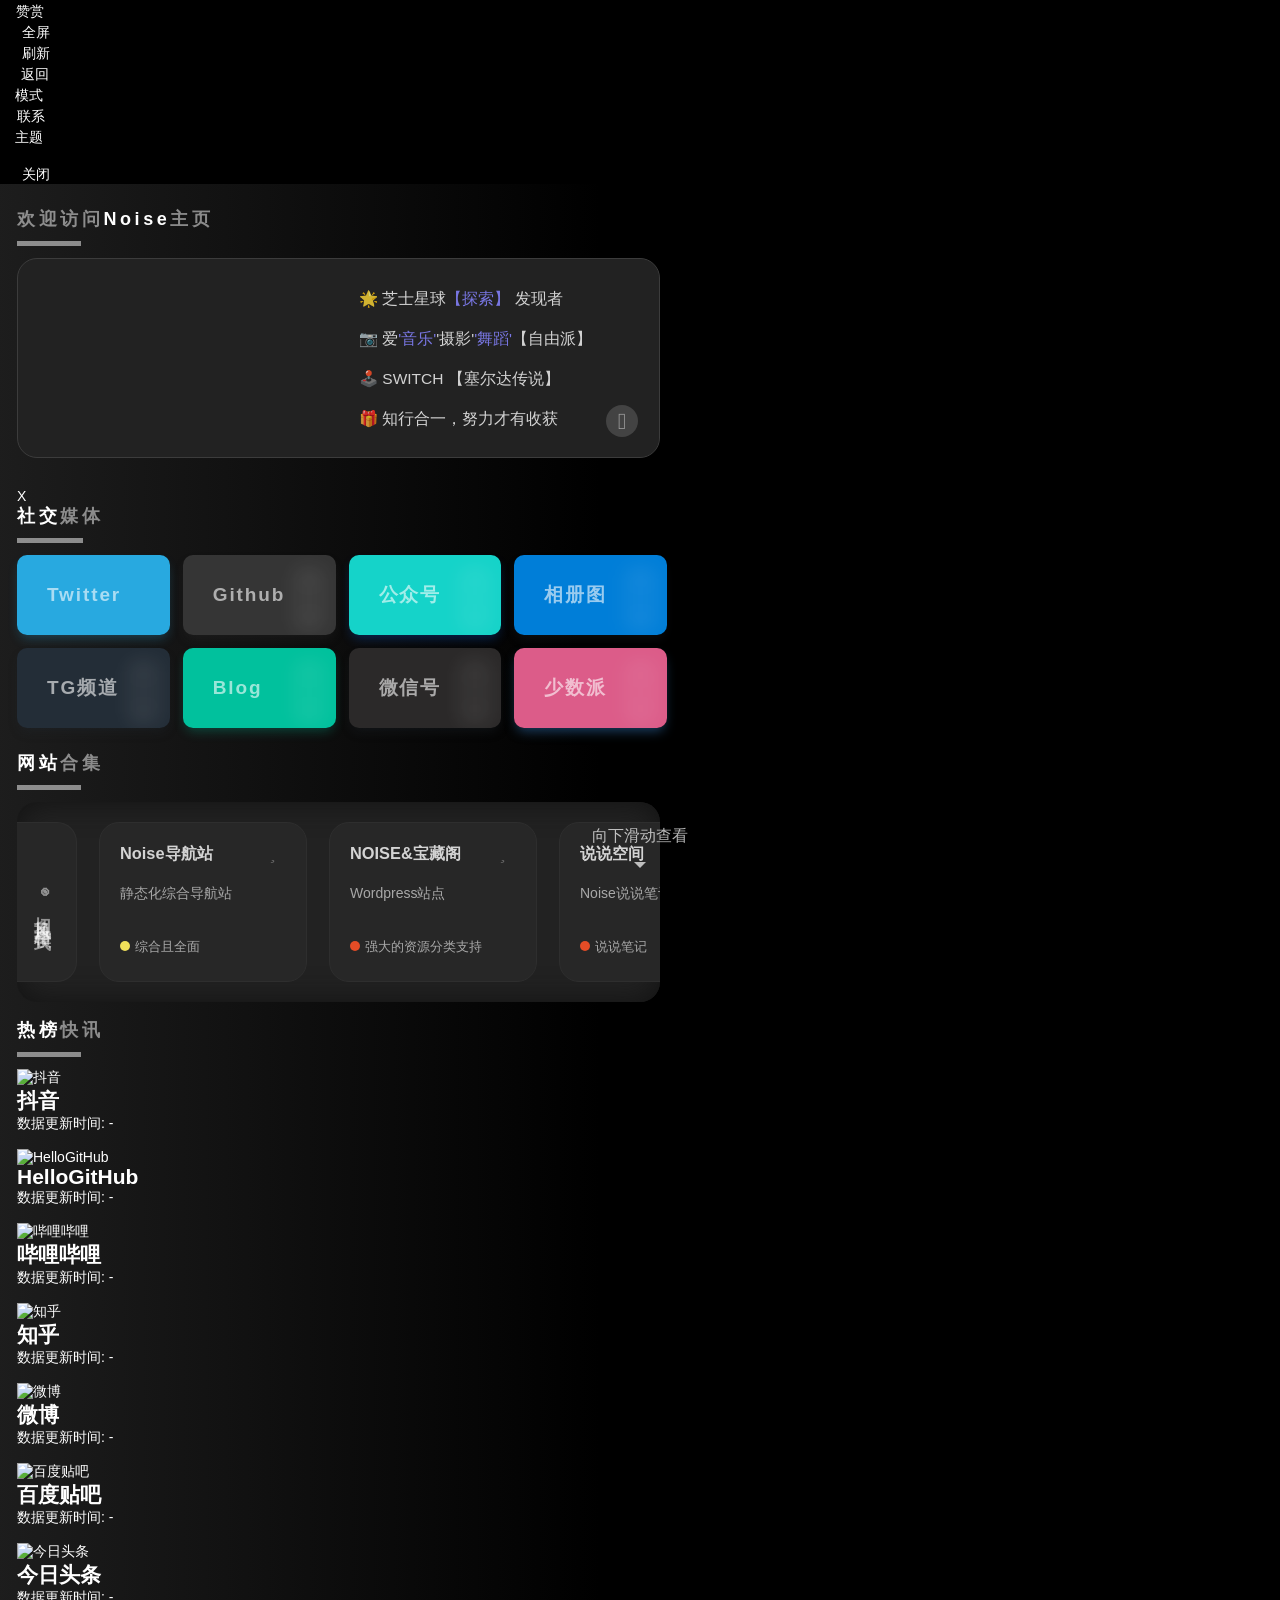
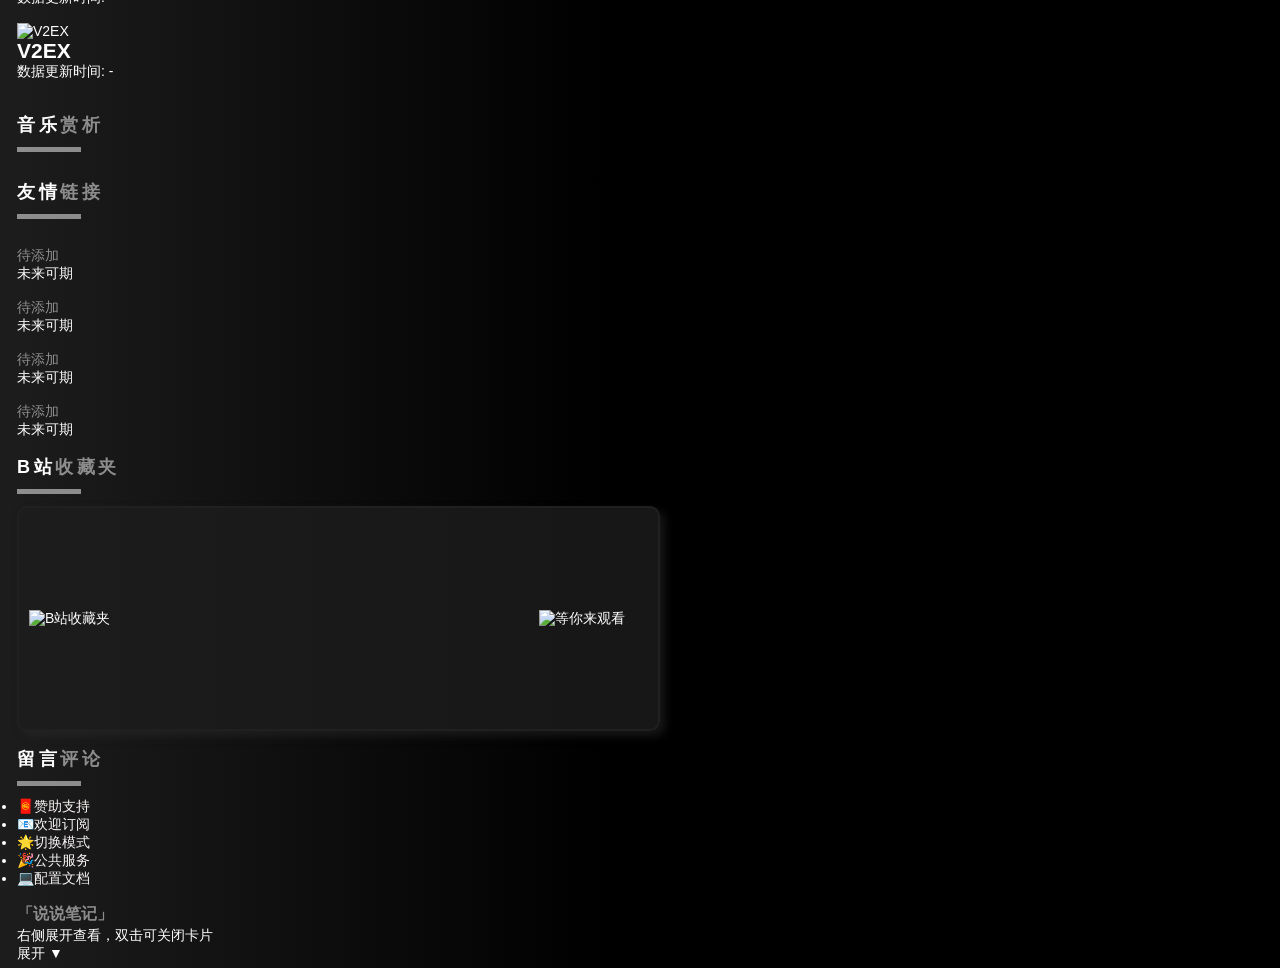
==== commit 81d708b7: "Merge branch 'rcy1314:master' into master" ====
--- a/index.html
+++ b/index.html
@@ -12,53 +12,41 @@
     <meta name="google-adsense-account" content="ca-pub-1078287385751140">
     <link rel="icon" href="./assets/favicon.png" type="image/png" />
     <title>Noise主页</title>
+    <link rel="preconnect" href="https://cdnjs.cloudflare.com" crossorigin>
+    <link rel="preconnect" href="https://unpkg.com" crossorigin>
+    <link rel="preconnect" href="https://cdn.staticfile.net" crossorigin>
+    <link rel="preconnect" href="https://jsd.cdn.noisework.cn" crossorigin>
+    <link rel="dns-prefetch" href="//note.noisework.cn">
+    <link rel="dns-prefetch" href="//cdnjs.cloudflare.com">
+    <link rel="preload" as="image" href="assets/suijpic/191437o3371I8.webp" fetchpriority="high">
+    <link rel="preload" as="image" href="assets/suijpic/023.5se6p3kcd840.webp" fetchpriority="high">
     <!-- 图标引用 引入自托管fontawesome免费web包-->
     <link rel="stylesheet" href="assets/fontawesome-free-6.7.2/css/all.css">
      <!-- 图标引用 引入自托管fontawesome免费web包-->
     <link rel="stylesheet" type="text/css" href="css/main.css">
     <link rel="stylesheet" type="text/css" href="css/terminal.css">
     <link rel="stylesheet" href="css/fira_code.css">
-    <script src="https://cdn.staticfile.net/jquery/3.3.1/jquery.min.js"></script>
-    <script src="https://cdn.staticfile.net/layer/3.1.1/layer.js"></script>
-    <script src="js/fetch.min.js"></script>
-    <script src="js/axios.min.js"></script>
-    <script src="js/parallax.min.js"></script>
+    <script src="js/jquery.min.js" defer></script>
+    <script src="https://cdn.staticfile.net/layer/3.1.1/layer.js" defer></script>
+    <script src="js/fetch.min.js" defer></script>
+    <script src="js/axios.min.js" defer></script>
+    <script src="js/parallax.min.js" defer></script>
     <link rel="stylesheet" href="css/flotext.css" media="print" onload="this.media='all'">
-    <script src="js/flotext.js"></script>
+    <script src="js/flotext.js" defer></script>
     <link rel="stylesheet" type="text/css" href="./css/loading.css"> 
     <link rel="stylesheet" href="css/tab.css" media="print" onload="this.media='all'">
-    <link rel="stylesheet" href="css/AD.css">
+    <link rel="stylesheet" href="css/AD.css" media="print" onload="this.media='all'">
     <!--  <link rel="stylesheet" href="css/Text.css">-->
-    <link rel="stylesheet" href="css/rss.css">
+    <link rel="stylesheet" href="css/rss.css" media="print" onload="this.media='all'">
     <link rel="manifest" href="manifest.json">
-    <link rel="stylesheet" href="css/Right.css">
-    <script src="js/Right.js"></script>
-    <link rel="stylesheet" href="./css/waline.css">
-    <link rel="stylesheet" href="./css/friendlink.css">
-    <link rel="stylesheet" href="./css/hotindex.css"> 
+    <link rel="stylesheet" href="css/Right.css" media="print" onload="this.media='all'">
+    <script src="js/Right.js" defer></script>
+    <link rel="stylesheet" href="./css/waline.css" media="print" onload="this.media='all'">
+    <link rel="stylesheet" href="./css/friendlink.css" media="print" onload="this.media='all'">
+    <link rel="stylesheet" href="./css/hotindex.css" media="print" onload="this.media='all'"> 
     <!--根据设备性能自动切换main.js-->  
+    
     <script>
-        // 检测页面卡顿
-        function detectPageLag() {
-            return new Promise((resolve) => {
-                const frames = [];
-                const startTime = performance.now();
-                const frame = () => {
-                    frames.push(performance.now());
-                    if (frames.length === 60) {
-                        const endTime = performance.now();
-                        const totalDuration = endTime - startTime;
-                        const avgFPS = (60 / (totalDuration / 1000));
-                        resolve(avgFPS < 20); // 如果平均FPS低于20，则认为卡顿
-                    } else {
-                        requestAnimationFrame(frame);
-                    }
-                };
-                requestAnimationFrame(frame);
-            });
-        }
-
-        // 检测图形加速
         function hasWebGL() {
             try {
                 const canvas = document.createElement('canvas');
@@ -68,16 +56,20 @@
             }
         }
 
-        async function loadScriptBasedOnDetection() {
-    // 简化检测逻辑，避免长时间阻塞
-    const hasAcceleration = hasWebGL();
-    const script = document.createElement('script');
-    script.src = hasAcceleration ? 'js/main.js' : 'js/lowmain.js';
-    script.async = true;
-    document.head.appendChild(script);
-}
-// 立即执行检测
-loadScriptBasedOnDetection();
+        function whenDepsReady(cb){
+          if (window.Parallax && window.jQuery) { cb(); return; }
+          setTimeout(function(){ whenDepsReady(cb); }, 30);
+        }
+
+        (function(){
+          const hasAcceleration = hasWebGL();
+          whenDepsReady(function(){
+            var script = document.createElement('script');
+            script.src = hasAcceleration ? 'js/main.js' : 'js/lowmain.js';
+            script.defer = true;
+            document.head.appendChild(script);
+          });
+        })();
     </script>
 </head>
 <body>
@@ -139,11 +131,11 @@
     </div>
     <!-- 弹出图片的覆盖层 -->
     <div id="imageOverlay1" style="display:none; position:fixed; top:0; left:0; width:100%; height:100%; background:rgba(0,0,0,0.7); z-index:1000;">
-        <img id="popupImage1" style="position:absolute; top:50%; left:50%; transform:translate(-50%,-50%);" src="" alt="Popup Image">
+        <img id="popupImage1" loading="lazy" decoding="async" style="position:absolute; top:50%; left:50%; transform:translate(-50%,-50%);" src="" alt="Popup Image">
         <a href="javascript:void(0)" onclick="closePopup()" style="position:absolute; top:10px; right:10px; color:white; font-size:24px;">&times;</a>
     </div>
     <div id="imageOverlay2" style="display:none; position:fixed; top:0; left:0; width:100%; height:100%; background:rgba(0,0,0,0.7); z-index:1000;">
-        <img id="popupImage2" style="position:absolute; top:50%; left:50%; transform:translate(-50%,-50%);" src="" alt="Popup Image">
+        <img id="popupImage2" loading="lazy" decoding="async" style="position:absolute; top:50%; left:50%; transform:translate(-50%,-50%);" src="" alt="Popup Image">
         <a href="javascript:void(0)" onclick="closePopup()" style="position:absolute; top:10px; right:10px; color:white; font-size:24px;">&times;</a>
     </div>
     <!-- loading加载--> 
@@ -187,7 +179,7 @@
     <div id="sence">
         <div id="background" data-depth="0.8"></div>
         <div id="bg" data-depth="0.6"></div>   
-		<script src="js/suiji-picture.js"></script> 
+		<script src="js/suiji-picture.js" defer></script> 
     </div>
     <div class="main">
         <div class="about">
@@ -432,7 +424,7 @@
                     <div class="grid-container">
                         <div class="bg-orange-500 text-white p-4 rounded-lg shadow-lg hotcard" id="douyin">
                             <div class="header">
-                              <img src="https://www.douyin.com/favicon.ico" alt="抖音">
+                              <img loading="lazy" decoding="async" src="https://www.douyin.com/favicon.ico" alt="抖音">
                               <h2 class="text-lg font-bold">抖音</h2>
                             </div>
                             <p class="update-time">数据更新时间: -</p>
@@ -444,7 +436,7 @@
                           </div>
                           <div class="bg-indigo-500 text-white p-4 rounded-lg shadow-lg hotcard" id="hellogithub">
                             <div class="header">
-                              <img src="https://hellogithub.com/favicon/android-icon-192x192.png" alt="HelloGitHub">
+                              <img loading="lazy" decoding="async" src="https://hellogithub.com/favicon/android-icon-192x192.png" alt="HelloGitHub">
                               <h2 class="text-lg font-bold">HelloGitHub</h2>
                             </div>
                             <p class="update-time">数据更新时间: -</p>
@@ -456,7 +448,7 @@
                           </div>
                           <div class="bg-green-500 text-white p-4 rounded-lg shadow-lg hotcard" id="bilibili">
                             <div class="header">
-                              <img src="https://www.bilibili.com/favicon.ico" alt="哔哩哔哩">
+                              <img loading="lazy" decoding="async" src="https://www.bilibili.com/favicon.ico" alt="哔哩哔哩">
                               <h2 class="text-lg font-bold">哔哩哔哩</h2>
                             </div>
                             <p class="update-time">数据更新时间: -</p>
@@ -468,7 +460,7 @@
                           </div>
                       <div class="bg-blue-500 text-white p-4 rounded-lg shadow-lg hotcard" id="zhihu">
                         <div class="header">
-                          <img src="https://static.zhihu.com/heifetz/favicon.ico" alt="知乎">
+                          <img loading="lazy" decoding="async" src="https://static.zhihu.com/heifetz/favicon.ico" alt="知乎">
                           <h2 class="text-lg font-bold">知乎</h2>
                         </div>
                         <p class="update-time">数据更新时间: -</p>
@@ -480,7 +472,7 @@
                       </div>
                       <div class="bg-red-500 text-white p-4 rounded-lg shadow-lg hotcard" id="weibo">
                         <div class="header">
-                          <img src="https://sina.com.cn/favicon.ico" alt="微博">
+                          <img loading="lazy" decoding="async" src="https://sina.com.cn/favicon.ico" alt="微博">
                           <h2 class="text-lg font-bold">微博</h2>
                         </div>
                         <p class="update-time">数据更新时间: -</p>
@@ -492,7 +484,7 @@
                       </div>
                       <div class="bg-purple-500 text-white p-4 rounded-lg shadow-lg hotcard" id="baidu">
                         <div class="header">
-                          <img src="https://www.baidu.com/favicon.ico" alt="百度贴吧">
+                          <img loading="lazy" decoding="async" src="https://www.baidu.com/favicon.ico" alt="百度贴吧">
                           <h2 class="text-lg font-bold">百度贴吧</h2>
                         </div>
                         <p class="update-time">数据更新时间: -</p>
@@ -504,7 +496,7 @@
                       </div>
                       <div class="bg-yellow-500 text-white p-4 rounded-lg shadow-lg hotcard" id="toutiao">
                         <div class="header">
-                          <img src="https://www.toutiao.com/favicon.ico" alt="今日头条">
+                          <img loading="lazy" decoding="async" src="https://www.toutiao.com/favicon.ico" alt="今日头条">
                           <h2 class="text-lg font-bold">今日头条</h2>
                         </div>
                         <p class="update-time">数据更新时间: -</p>
@@ -516,7 +508,7 @@
                       </div>
                       <div class="bg-teal-500 text-white p-4 rounded-lg shadow-lg hotcard" id="v2ex">
                         <div class="header">
-                          <img src="https://s2.loli.net/2024/12/12/kz5t8fuXBLl6cFi.jpg" alt="V2EX">
+                          <img loading="lazy" decoding="async" src="https://s2.loli.net/2024/12/12/kz5t8fuXBLl6cFi.jpg" alt="V2EX">
                           <h2 class="text-lg font-bold">V2EX</h2>
                         </div>
                         <p class="update-time">数据更新时间: -</p>
@@ -545,9 +537,8 @@
                 <noscript>
                     <link rel="stylesheet" href="css/APlayer.min.css">
                 </noscript>
-                <script src="https://cdn.jsdelivr.net/npm/aplayer@1.10.1/dist/APlayer.min.js"></script>
-                <script src="js/APlayer.min.js"></script>
-                <script src="js/Meting.min.js"></script>
+                <script src="js/APlayer.min.js" defer></script>
+                <script src="js/Meting.min.js" defer></script>
                 <script>
                     document.addEventListener('DOMContentLoaded', function () {
                         if (typeof Meting !== 'undefined') {
@@ -577,7 +568,7 @@
                                 <div class="avatar">
                                     <a href="#">
                                         <img alt="" loading="lazy" decoding="async"
-                                            src="https://fastly.jsdelivr.net/gh/rcy1314/tuchuang@main/uPic/33s.jpeg">
+                                            loading="lazy" decoding="async" src="https://fastly.jsdelivr.net/gh/rcy1314/tuchuang@main/uPic/33s.jpeg">
                                     </a>
                                 </div>
                                 <div class="info">
@@ -589,7 +580,7 @@
                                 <div class="avatar">
                                     <a href="#">
                                         <img alt="" loading="lazy" decoding="async"
-                                            src="https://fastly.jsdelivr.net/gh/rcy1314/tuchuang@main/uPic/43e.jpeg">
+                                            loading="lazy" decoding="async" src="https://fastly.jsdelivr.net/gh/rcy1314/tuchuang@main/uPic/43e.jpeg">
                                     </a>
                                 </div>
                                 <div class="info">
@@ -601,7 +592,7 @@
                                 <div class="avatar">
                                     <a href="#">
                                         <img alt="" loading="lazy" decoding="async"
-                                            src="https://fastly.jsdelivr.net/gh/rcy1314/tuchuang@main/uPic/335r.jpeg">
+                                            loading="lazy" decoding="async" src="https://fastly.jsdelivr.net/gh/rcy1314/tuchuang@main/uPic/335r.jpeg">
                                     </a>
                                 </div>
                                 <div class="info">
@@ -617,11 +608,11 @@
                         <h2 class="chtitle"><span>B站</span>收藏夹</span></h2>
                         <div class="bilibiliindex" style="background-color: #1e1d1dce; height: 25vh;">
                             <div class="bilibilititle-left">
-                                <img src="./assets/r1.png" alt="B站收藏夹" class="zoominimage">
-                            </div>
-                            <iframe src="https://www.noisework.cn/e/bili/index.html?id=3271958393" style="width: 70%; height: 100%; border: none; "></iframe>
+                                <img loading="lazy" decoding="async" src="./assets/r1.png" alt="B站收藏夹" class="zoominimage">
+                            </div>
+                            <iframe src="https://www.noisework.cn/e/bili/index.html?id=3271958393" loading="lazy" style="width: 70%; height: 100%; border: none; "></iframe>
                             <div class="bilibilititle-right">
-                                <img src="./assets/r3.png" alt="等你来观看" class="zoominimage">
+                                <img loading="lazy" decoding="async" src="./assets/r3.png" alt="等你来观看" class="zoominimage">
                             </div>
                         </div>
 		        	<!-- B站收藏结束-->
@@ -632,7 +623,7 @@
                     <div class="work">
                       <h2 class="chtitle"><span>游戏</span>时间</h2>
                       <div class="gameindex" style="background-color: #110f0fbc; border-radius: 20px; width: 100%; height: 35vh;">
-                        <iframe src="./e/fcgame/index.html" style="width: 100%; height: 100%; border: none; "></iframe>
+                        <iframe src="./e/fcgame/index.html" loading="lazy" style="width: 100%; height: 100%; border: none; "></iframe>
                       </div>
                     </div>
                   </div>
@@ -687,8 +678,8 @@
                         <div class="expand-card-stack float-animate" id="expand-card-stack" ondblclick="hideCardPermanently()">
                             <div class="expand-card park-sec park-sec1">
                                 <div class="park-inside">
-                                    <a class="avatar-link" id="expand-avatar" title="查看说说">
-                                        <img src="https://s2.loli.net/2025/03/24/HnSXKvibAQlosIW.png" alt="">
+                                        <a class="avatar-link" id="expand-avatar" title="查看说说">
+                                            <img loading="lazy" decoding="async" src="https://s2.loli.net/2025/03/24/HnSXKvibAQlosIW.png" alt="">
                                     </a>
                                     <div class="content-sec">
                                         <a href="https://note.noisework.cn/" target="_blank" class="note-title-link">
@@ -717,9 +708,8 @@
                          <div class="expand-bottom-divider"></div>
                      </div>
                      <!-- 确保所有脚本在内容加载后执行 -->
-                     <script src="https://cdn.jsdelivr.net/npm/marked/marked.min.js"></script>
-                     <script src="./js/expand-card.js"></script>
-                     <script src="./js/jquery-3.2.1.js"></script>
+                     <script src="https://cdn.jsdelivr.net/npm/marked/marked.min.js" defer></script>
+                     <script src="./js/expand-card.js" defer></script>
                      <script>
                          window.note = {
                              host: 'https://note.noisework.cn',
@@ -832,17 +822,17 @@
         }
     </script>
    
-    <script src="https://cdnjs.cloudflare.com/ajax/libs/crypto-js/4.0.0/crypto-js.min.js"></script>
+    <script src="js/crypto-js.js" defer></script>
     <script src="./js/emb.js" async></script>
-    <script src="js/nodecursor-jquery.js"></script>
-    <script src="js/terminal.js"></script>
-    <script src="js/loading.js"></script>
-    <script src="js/tab.js"></script>
-    <script src="js/AD.js"></script>
+    <script src="js/nodecursor-jquery.js" defer></script>
+    <script src="js/terminal.js" defer></script>
+    <script src="js/loading.js" defer></script>
+    <script src="js/tab.js" defer></script>
+    <script src="js/AD.js" defer></script>
     <!--  <script src="js/Text.js"></script> -->  
-    <script src="js/rss.js"></script>
-    <script src="js/sound.js"></script>
-    <script src="https://cdnjs.cloudflare.com/ajax/libs/crypto-js/3.1.9-1/crypto-js.js"></script>
+    <script src="js/rss.js" defer></script>
+    <script src="js/sound.js" defer></script>
+    
     <script src="js/hotindex.js"></script>
     <script src="js/clock.js"></script>
      <script>
@@ -853,7 +843,7 @@
           document.head.appendChild(script);
         }
       </script>
-      <script src="https://cdnjs.cloudflare.com/ajax/libs/pako/2.1.0/pako.min.js"></script>
+      <script src="https://cdnjs.cloudflare.com/ajax/libs/pako/2.1.0/pako.min.js" defer></script>
       <script>
       function gzipCompress(data) {
           const compressed = pako.gzip(JSON.stringify(data));
--- a/css/fira_code.css
+++ b/css/fira_code.css
@@ -0,0 +1,54 @@
+@font-face {
+    font-family: 'Fira Code';
+    src: url('woff2/FiraCode-Light.woff2') format('woff2'),
+      url("woff/FiraCode-Light.woff") format("woff");
+    font-weight: 300;
+    font-style: normal;
+    font-display: swap;
+  }
+  
+  @font-face {
+    font-family: 'Fira Code';
+    src: url('woff2/FiraCode-Regular.woff2') format('woff2'),
+      url("woff/FiraCode-Regular.woff") format("woff");
+    font-weight: 400;
+    font-style: normal;
+    font-display: swap;
+  }
+  
+  @font-face {
+    font-family: 'Fira Code';
+    src: url('woff2/FiraCode-Medium.woff2') format('woff2'),
+      url("woff/FiraCode-Medium.woff") format("woff");
+    font-weight: 500;
+    font-style: normal;
+    font-display: swap;
+  }
+  
+  @font-face {
+    font-family: 'Fira Code';
+    src: url('woff2/FiraCode-SemiBold.woff2') format('woff2'),
+      url("woff/FiraCode-SemiBold.woff") format("woff");
+    font-weight: 600;
+    font-style: normal;
+    font-display: swap;
+  }
+  
+  @font-face {
+    font-family: 'Fira Code';
+    src: url('woff2/FiraCode-Bold.woff2') format('woff2'),
+      url("woff/FiraCode-Bold.woff") format("woff");
+    font-weight: 700;
+    font-style: normal;
+    font-display: swap;
+  }
+  
+  @font-face {
+    font-family: 'Fira Code VF';
+    src: url('woff2/FiraCode-VF.woff2') format('woff2-variations'),
+         url('woff/FiraCode-VF.woff') format('woff-variations');
+    /* font-weight requires a range: https://developer.mozilla.org/en-US/docs/Web/CSS/CSS_Fonts/Variable_Fonts_Guide#Using_a_variable_font_font-face_changes */
+    font-weight: 300 700;
+    font-style: normal;
+    font-display: swap;
+  }
--- a/css/card-styles.css
+++ b/css/card-styles.css
@@ -0,0 +1,430 @@
+.note-header {
+    padding: 16px;
+    position: sticky;
+    top: 0;
+    z-index: 100;
+}
+
+.search-container {
+    display: flex;
+    gap: 8px;
+    max-width: 600px;
+    margin: 0 auto;
+}
+
+#tag-search {
+    flex: 1;
+    padding: 8px 12px;
+    border: 1px solid rgba(63, 60, 60, 0.529);
+    border-radius: 6px;
+    font-size: 14px;
+    background: rgba(255, 255, 255, 0.1);
+    color: #ffffff;
+}
+
+#search-btn {
+    padding: 8px 16px;
+    background: #1a73e8;
+    color: white;
+    border: none;
+    border-radius: 6px;
+    cursor: pointer;
+    transition: background 0.2s;
+}
+
+#search-btn:hover {
+    background: #2a405d;
+}
+
+.note-container {
+    max-width: 600px;   /* 原为750px，缩小容器宽度 */
+    min-width: 200px;   /* 可适当缩小 */
+    width: 88%;         /* 原为92%，缩小整体宽度 */
+    margin: 0 auto;
+    padding: 12px;      /* 原为16px，缩小内边距 */
+    overflow: hidden;
+}
+/* 针对Webkit浏览器隐藏滚动条 */
+body::-webkit-scrollbar {
+    display: none;
+}
+
+.notecard {
+    background: #2b3038;
+    border-radius: 12px;
+    padding: 12px;      /* 原为16px，缩小卡片内边距 */
+    margin-bottom: 16px;
+    box-shadow: 0 2px 8px rgba(0, 0, 0, 0.2);
+    transition: transform 0.2s;
+    overflow: hidden;
+}
+
+.notecard-description {
+    font-size: 14px;
+    color: #e0e0e0;
+    line-height: 1.6;
+    word-wrap: break-word;
+    overflow-wrap: break-word;
+    overflow: hidden;
+    transition: max-height 0.3s ease-in-out;
+}
+
+.notecard-description img {
+    max-width: 100%;
+    height: auto;
+    display: block;
+    margin: 10px 0;
+    border-radius: 6px;
+}
+
+.image-grid {
+    display: grid;
+    gap: 6px;
+    margin: 0;
+    width: 100%;
+    grid-auto-flow: dense;
+    align-items: stretch;
+    justify-items: stretch;
+}
+.image-grid.cols-2 { grid-template-columns: repeat(2, 1fr); }
+.image-grid.cols-3 { grid-template-columns: repeat(3, 1fr); }
+.image-grid-item {
+    position: relative;
+    aspect-ratio: 1 / 1;
+    overflow: hidden;
+    border-radius: 10px;
+}
+.image-grid-item > a { display: block; width: 100%; height: 100%; }
+.image-grid-item > a > img { width: 100% !important; height: 100% !important; object-fit: cover !important; object-position: center center !important; display: block !important; }
+.image-grid-item img { width: 100% !important; height: 100% !important; object-fit: cover !important; object-position: center center !important; display: block !important; margin: 0 !important; max-width: none !important; }
+.image-grid-item.ar-169 { aspect-ratio: 16 / 9; }
+.image-grid-item.ar-34 { aspect-ratio: 3 / 4; }
+.image-grid-item.ar-11 { aspect-ratio: 1 / 1; }
+
+/* 媒体容器样式 */
+.note-container .video-wrapper,
+.note-container .music-wrapper,
+.note-container .spotify-wrapper {
+    max-width: 100%;
+    margin: 6px 0;
+}
+
+.notecard:hover {
+    transform: translateY(-2px);
+}
+
+.notecard-title {
+    font-size: 16px;
+    background: linear-gradient(45deg, #ff6b6b, #4ecdc4);
+    -webkit-background-clip: text;
+    background-clip: text;
+    color: transparent;
+    margin: 0 0 8px 0;
+    font-weight: bold;
+}
+/* 添加图片自适应样式 */
+.notecard-description img {
+    max-width: 100%;
+    height: auto;
+    border-radius: 8px;
+    margin: 10px 0;
+}
+/* 优化代码块样式 */
+.notecard-description pre {
+    background: #1e1e1e;
+    border-radius: 8px;
+    padding: 16px;
+    overflow-x: auto;
+    margin: 10px 0;
+}
+
+.notecard-description code {
+    font-family: 'Fira Code', monospace;
+    font-size: 14px;
+    color: #d4d4d4;
+    background: #1e1e1e;
+    padding: 2px 6px;
+    border-radius: 4px;
+}
+
+/* 行内代码样式 */
+.notecard-description p code {
+    background: rgba(255, 255, 255, 0.1);
+    color: #e0e0e0;
+}
+
+/* 优化遮罩渐变效果 */
+.content-mask {
+    position: absolute;
+    bottom: 0;
+    left: 0;
+    right: 0;
+    height: 120px;
+    
+    pointer-events: none;
+    display: none;
+}
+
+/* 优化展开按钮样式 */
+.expand-btn {
+    position: relative;
+    z-index: 2;
+    margin: -40px auto 0;
+    padding: 8px 16px;
+    background: rgba(255, 255, 255, 0.1);
+    backdrop-filter: blur(5px);
+    border: 1px solid rgba(255, 255, 255, 0.1);
+    border-radius: 20px;
+    color: #e0e0e0;
+    font-size: 13px;
+    cursor: pointer;
+    transition: all 0.3s ease;
+    display: none;
+    width: fit-content;
+}
+
+.expand-btn:hover {
+    background: rgba(255, 255, 255, 0.2);
+    transform: translateY(-1px);
+}
+
+.tag {  
+    color: rgb(120, 118, 226); /* 文本橙色 */   
+    cursor: pointer;
+  }
+  
+
+.back-to-list, .load-more {
+    background: linear-gradient(145deg, #f0f0f0, #e6e6e6);
+    border: none;
+    padding: 12px 24px;
+    border-radius: 25px;
+    color: #eb761c;
+    font-size: 14px;
+    cursor: pointer;
+    margin: 20px auto;
+    display: block;
+    transition: all 0.3s ease;
+}
+
+.back-to-list:hover, .load-more:hover {
+    background: linear-gradient(145deg, #e6e6e6, #f0f0f0);
+    color: #ff8c00;
+    transform: translateY(-2px);
+}
+
+.back-to-list:active, .load-more:active {
+    transform: translateY(1px);
+}
+
+.load-more:hover {
+    background: linear-gradient(145deg, #e6e6e6, #f0f0f0);
+    color: #333;
+    transform: translateY(-2px);
+ 
+}
+
+.load-more:active {
+    transform: translateY(1px);
+  
+}
+
+.loaded-all {
+    text-align: center;
+    color: #999;
+    padding: 20px;
+    font-size: 14px;
+}
+
+.loading-wrapper {
+    text-align: center;
+    color: #e0e0e0;
+    padding: 20px;
+}
+
+@media (max-width: 768px) {
+    .note-container {
+        width: 96%;
+        padding: 8px;   /* 原为12px，移动端进一步缩小 */
+    }
+    
+    .notecard {
+        padding: 8px;   /* 原为12px，移动端进一步缩小 */
+    }
+}
+.video-wrapper {
+    position: relative;
+    padding-bottom: 56.25%; /* 16:9 比例 */
+    height: 0;
+    overflow: hidden;
+    margin: 10px 0;
+}
+
+.video-wrapper iframe {
+    position: absolute;
+    top: 0;
+    left: 0;
+    width: 100%;
+    height: 100%;
+}
+
+.music-wrapper {
+    margin: 10px 0;
+}
+
+.spotify-wrapper {
+    margin: 10px 0;
+}
+
+.notecard-description a {
+    color: #ffa500; /* 橙色链接 */
+    text-decoration: none;
+    transition: color 0.2s;
+}
+
+.notecard-description a:hover {
+    color: #ff8c00; /* 悬停时更深的橙色 */
+    text-decoration: underline;
+}
+
+.notecard-title .fas {
+    margin-left: 4px;
+    color: #1a73e8;
+    font-size: 0.9em;
+}
+
+.note-footer {
+    border-top: 1px solid #413f3f;
+    padding-top: 10px;
+    margin-top: 15px;
+    display: flex;
+    justify-content: space-between;
+    align-items: center;
+}
+
+.comment-button {
+    cursor: pointer;
+    color: #666;
+}
+
+.comment-button:hover {
+    color: #1e90ff;
+}
+
+.comment-box {
+    margin-top: 15px;
+    padding: 15px;
+    background: #f9f9f9;
+    border-radius: 5px;
+}
+
+.post-time {
+    color: #666;
+    font-size: 0.9em;
+}
+
+.source-link {
+    color: #1e8fffb0;
+    text-decoration: none;
+    transition: color 0.2s ease;
+}
+
+.source-link:hover {
+    color: #0056b3;
+    text-decoration: underline;
+}
+
+.zoom-image {
+    cursor: zoom-in;
+    transition: transform 0.3s ease-in-out;
+}
+
+.zoom-image:hover {
+    transform: scale(1.02);
+}
+
+.medium-zoom-overlay {
+    z-index: 999;
+}
+
+.medium-zoom-image--opened {
+    z-index: 1000;
+}
+.github-card {
+    border: 1px solid #30363d;
+    border-radius: 8px;
+    background: #161b22;
+    color: #c9d1d9;
+    margin: 1em 0;
+    padding: 16px;
+    width: 100%;
+    box-shadow: 0 2px 8px rgba(0,0,0,0.08);
+    font-size: 15px;
+    box-sizing: border-box;
+    min-width: 0;
+    overflow: hidden;
+}
+.github-card-header {
+    display: flex;
+    align-items: flex-start;
+    gap: 12px;
+    min-width: 0;
+}
+.github-card-avatar {
+    width: 48px;
+    height: 48px;
+    border-radius: 50%;
+    flex-shrink: 0;
+    margin-right: 0;
+    object-fit: cover;
+    background: #222;
+}
+.github-card-header > div {
+    flex: 1 1 0%;
+    min-width: 0;
+    display: flex;
+    flex-direction: column;
+    justify-content: center;
+}
+.github-card-title {
+    font-weight: bold;
+    color: #58a6ff;
+    text-decoration: none;
+    font-size: 17px;
+    word-break: break-all;
+    white-space: pre-line;
+    overflow-wrap: anywhere;
+}
+.github-card-desc {
+    color: #8b949e;
+    margin-top: 4px;
+    font-size: 14px;
+    word-break: break-all;
+    white-space: pre-line;
+    overflow-wrap: anywhere;
+}
+.github-card-footer {
+    margin-top: 12px;
+    display: flex;
+    gap: 16px;
+    color: #8b949e;
+    font-size: 13px;
+    flex-wrap: wrap;
+}
+.github-card-loading {
+    color: #8b949e;
+    font-style: italic;
+}
+@media (max-width: 520px) {
+    .github-card {
+        padding: 10px;
+        font-size: 14px;
+    }
+    .github-card-avatar {
+        width: 36px;
+        height: 36px;
+    }
+    .github-card-title {
+        font-size: 15px;
+    }
+}
--- a/css/card-styles.css
+++ b/css/card-styles.css
@@ -0,0 +1,430 @@
+.note-header {
+    padding: 16px;
+    position: sticky;
+    top: 0;
+    z-index: 100;
+}
+
+.search-container {
+    display: flex;
+    gap: 8px;
+    max-width: 600px;
+    margin: 0 auto;
+}
+
+#tag-search {
+    flex: 1;
+    padding: 8px 12px;
+    border: 1px solid rgba(63, 60, 60, 0.529);
+    border-radius: 6px;
+    font-size: 14px;
+    background: rgba(255, 255, 255, 0.1);
+    color: #ffffff;
+}
+
+#search-btn {
+    padding: 8px 16px;
+    background: #1a73e8;
+    color: white;
+    border: none;
+    border-radius: 6px;
+    cursor: pointer;
+    transition: background 0.2s;
+}
+
+#search-btn:hover {
+    background: #2a405d;
+}
+
+.note-container {
+    max-width: 600px;   /* 原为750px，缩小容器宽度 */
+    min-width: 200px;   /* 可适当缩小 */
+    width: 88%;         /* 原为92%，缩小整体宽度 */
+    margin: 0 auto;
+    padding: 12px;      /* 原为16px，缩小内边距 */
+    overflow: hidden;
+}
+/* 针对Webkit浏览器隐藏滚动条 */
+body::-webkit-scrollbar {
+    display: none;
+}
+
+.notecard {
+    background: #2b3038;
+    border-radius: 12px;
+    padding: 12px;      /* 原为16px，缩小卡片内边距 */
+    margin-bottom: 16px;
+    box-shadow: 0 2px 8px rgba(0, 0, 0, 0.2);
+    transition: transform 0.2s;
+    overflow: hidden;
+}
+
+.notecard-description {
+    font-size: 14px;
+    color: #e0e0e0;
+    line-height: 1.6;
+    word-wrap: break-word;
+    overflow-wrap: break-word;
+    overflow: hidden;
+    transition: max-height 0.3s ease-in-out;
+}
+
+.notecard-description img {
+    max-width: 100%;
+    height: auto;
+    display: block;
+    margin: 10px 0;
+    border-radius: 6px;
+}
+
+.image-grid {
+    display: grid;
+    gap: 6px;
+    margin: 0;
+    width: 100%;
+    grid-auto-flow: dense;
+    align-items: stretch;
+    justify-items: stretch;
+}
+.image-grid.cols-2 { grid-template-columns: repeat(2, 1fr); }
+.image-grid.cols-3 { grid-template-columns: repeat(3, 1fr); }
+.image-grid-item {
+    position: relative;
+    aspect-ratio: 1 / 1;
+    overflow: hidden;
+    border-radius: 10px;
+}
+.image-grid-item > a { display: block; width: 100%; height: 100%; }
+.image-grid-item > a > img { width: 100% !important; height: 100% !important; object-fit: cover !important; object-position: center center !important; display: block !important; }
+.image-grid-item img { width: 100% !important; height: 100% !important; object-fit: cover !important; object-position: center center !important; display: block !important; margin: 0 !important; max-width: none !important; }
+.image-grid-item.ar-169 { aspect-ratio: 16 / 9; }
+.image-grid-item.ar-34 { aspect-ratio: 3 / 4; }
+.image-grid-item.ar-11 { aspect-ratio: 1 / 1; }
+
+/* 媒体容器样式 */
+.note-container .video-wrapper,
+.note-container .music-wrapper,
+.note-container .spotify-wrapper {
+    max-width: 100%;
+    margin: 6px 0;
+}
+
+.notecard:hover {
+    transform: translateY(-2px);
+}
+
+.notecard-title {
+    font-size: 16px;
+    background: linear-gradient(45deg, #ff6b6b, #4ecdc4);
+    -webkit-background-clip: text;
+    background-clip: text;
+    color: transparent;
+    margin: 0 0 8px 0;
+    font-weight: bold;
+}
+/* 添加图片自适应样式 */
+.notecard-description img {
+    max-width: 100%;
+    height: auto;
+    border-radius: 8px;
+    margin: 10px 0;
+}
+/* 优化代码块样式 */
+.notecard-description pre {
+    background: #1e1e1e;
+    border-radius: 8px;
+    padding: 16px;
+    overflow-x: auto;
+    margin: 10px 0;
+}
+
+.notecard-description code {
+    font-family: 'Fira Code', monospace;
+    font-size: 14px;
+    color: #d4d4d4;
+    background: #1e1e1e;
+    padding: 2px 6px;
+    border-radius: 4px;
+}
+
+/* 行内代码样式 */
+.notecard-description p code {
+    background: rgba(255, 255, 255, 0.1);
+    color: #e0e0e0;
+}
+
+/* 优化遮罩渐变效果 */
+.content-mask {
+    position: absolute;
+    bottom: 0;
+    left: 0;
+    right: 0;
+    height: 120px;
+    
+    pointer-events: none;
+    display: none;
+}
+
+/* 优化展开按钮样式 */
+.expand-btn {
+    position: relative;
+    z-index: 2;
+    margin: -40px auto 0;
+    padding: 8px 16px;
+    background: rgba(255, 255, 255, 0.1);
+    backdrop-filter: blur(5px);
+    border: 1px solid rgba(255, 255, 255, 0.1);
+    border-radius: 20px;
+    color: #e0e0e0;
+    font-size: 13px;
+    cursor: pointer;
+    transition: all 0.3s ease;
+    display: none;
+    width: fit-content;
+}
+
+.expand-btn:hover {
+    background: rgba(255, 255, 255, 0.2);
+    transform: translateY(-1px);
+}
+
+.tag {  
+    color: rgb(120, 118, 226); /* 文本橙色 */   
+    cursor: pointer;
+  }
+  
+
+.back-to-list, .load-more {
+    background: linear-gradient(145deg, #f0f0f0, #e6e6e6);
+    border: none;
+    padding: 12px 24px;
+    border-radius: 25px;
+    color: #eb761c;
+    font-size: 14px;
+    cursor: pointer;
+    margin: 20px auto;
+    display: block;
+    transition: all 0.3s ease;
+}
+
+.back-to-list:hover, .load-more:hover {
+    background: linear-gradient(145deg, #e6e6e6, #f0f0f0);
+    color: #ff8c00;
+    transform: translateY(-2px);
+}
+
+.back-to-list:active, .load-more:active {
+    transform: translateY(1px);
+}
+
+.load-more:hover {
+    background: linear-gradient(145deg, #e6e6e6, #f0f0f0);
+    color: #333;
+    transform: translateY(-2px);
+ 
+}
+
+.load-more:active {
+    transform: translateY(1px);
+  
+}
+
+.loaded-all {
+    text-align: center;
+    color: #999;
+    padding: 20px;
+    font-size: 14px;
+}
+
+.loading-wrapper {
+    text-align: center;
+    color: #e0e0e0;
+    padding: 20px;
+}
+
+@media (max-width: 768px) {
+    .note-container {
+        width: 96%;
+        padding: 8px;   /* 原为12px，移动端进一步缩小 */
+    }
+    
+    .notecard {
+        padding: 8px;   /* 原为12px，移动端进一步缩小 */
+    }
+}
+.video-wrapper {
+    position: relative;
+    padding-bottom: 56.25%; /* 16:9 比例 */
+    height: 0;
+    overflow: hidden;
+    margin: 10px 0;
+}
+
+.video-wrapper iframe {
+    position: absolute;
+    top: 0;
+    left: 0;
+    width: 100%;
+    height: 100%;
+}
+
+.music-wrapper {
+    margin: 10px 0;
+}
+
+.spotify-wrapper {
+    margin: 10px 0;
+}
+
+.notecard-description a {
+    color: #ffa500; /* 橙色链接 */
+    text-decoration: none;
+    transition: color 0.2s;
+}
+
+.notecard-description a:hover {
+    color: #ff8c00; /* 悬停时更深的橙色 */
+    text-decoration: underline;
+}
+
+.notecard-title .fas {
+    margin-left: 4px;
+    color: #1a73e8;
+    font-size: 0.9em;
+}
+
+.note-footer {
+    border-top: 1px solid #413f3f;
+    padding-top: 10px;
+    margin-top: 15px;
+    display: flex;
+    justify-content: space-between;
+    align-items: center;
+}
+
+.comment-button {
+    cursor: pointer;
+    color: #666;
+}
+
+.comment-button:hover {
+    color: #1e90ff;
+}
+
+.comment-box {
+    margin-top: 15px;
+    padding: 15px;
+    background: #f9f9f9;
+    border-radius: 5px;
+}
+
+.post-time {
+    color: #666;
+    font-size: 0.9em;
+}
+
+.source-link {
+    color: #1e8fffb0;
+    text-decoration: none;
+    transition: color 0.2s ease;
+}
+
+.source-link:hover {
+    color: #0056b3;
+    text-decoration: underline;
+}
+
+.zoom-image {
+    cursor: zoom-in;
+    transition: transform 0.3s ease-in-out;
+}
+
+.zoom-image:hover {
+    transform: scale(1.02);
+}
+
+.medium-zoom-overlay {
+    z-index: 999;
+}
+
+.medium-zoom-image--opened {
+    z-index: 1000;
+}
+.github-card {
+    border: 1px solid #30363d;
+    border-radius: 8px;
+    background: #161b22;
+    color: #c9d1d9;
+    margin: 1em 0;
+    padding: 16px;
+    width: 100%;
+    box-shadow: 0 2px 8px rgba(0,0,0,0.08);
+    font-size: 15px;
+    box-sizing: border-box;
+    min-width: 0;
+    overflow: hidden;
+}
+.github-card-header {
+    display: flex;
+    align-items: flex-start;
+    gap: 12px;
+    min-width: 0;
+}
+.github-card-avatar {
+    width: 48px;
+    height: 48px;
+    border-radius: 50%;
+    flex-shrink: 0;
+    margin-right: 0;
+    object-fit: cover;
+    background: #222;
+}
+.github-card-header > div {
+    flex: 1 1 0%;
+    min-width: 0;
+    display: flex;
+    flex-direction: column;
+    justify-content: center;
+}
+.github-card-title {
+    font-weight: bold;
+    color: #58a6ff;
+    text-decoration: none;
+    font-size: 17px;
+    word-break: break-all;
+    white-space: pre-line;
+    overflow-wrap: anywhere;
+}
+.github-card-desc {
+    color: #8b949e;
+    margin-top: 4px;
+    font-size: 14px;
+    word-break: break-all;
+    white-space: pre-line;
+    overflow-wrap: anywhere;
+}
+.github-card-footer {
+    margin-top: 12px;
+    display: flex;
+    gap: 16px;
+    color: #8b949e;
+    font-size: 13px;
+    flex-wrap: wrap;
+}
+.github-card-loading {
+    color: #8b949e;
+    font-style: italic;
+}
+@media (max-width: 520px) {
+    .github-card {
+        padding: 10px;
+        font-size: 14px;
+    }
+    .github-card-avatar {
+        width: 36px;
+        height: 36px;
+    }
+    .github-card-title {
+        font-size: 15px;
+    }
+}
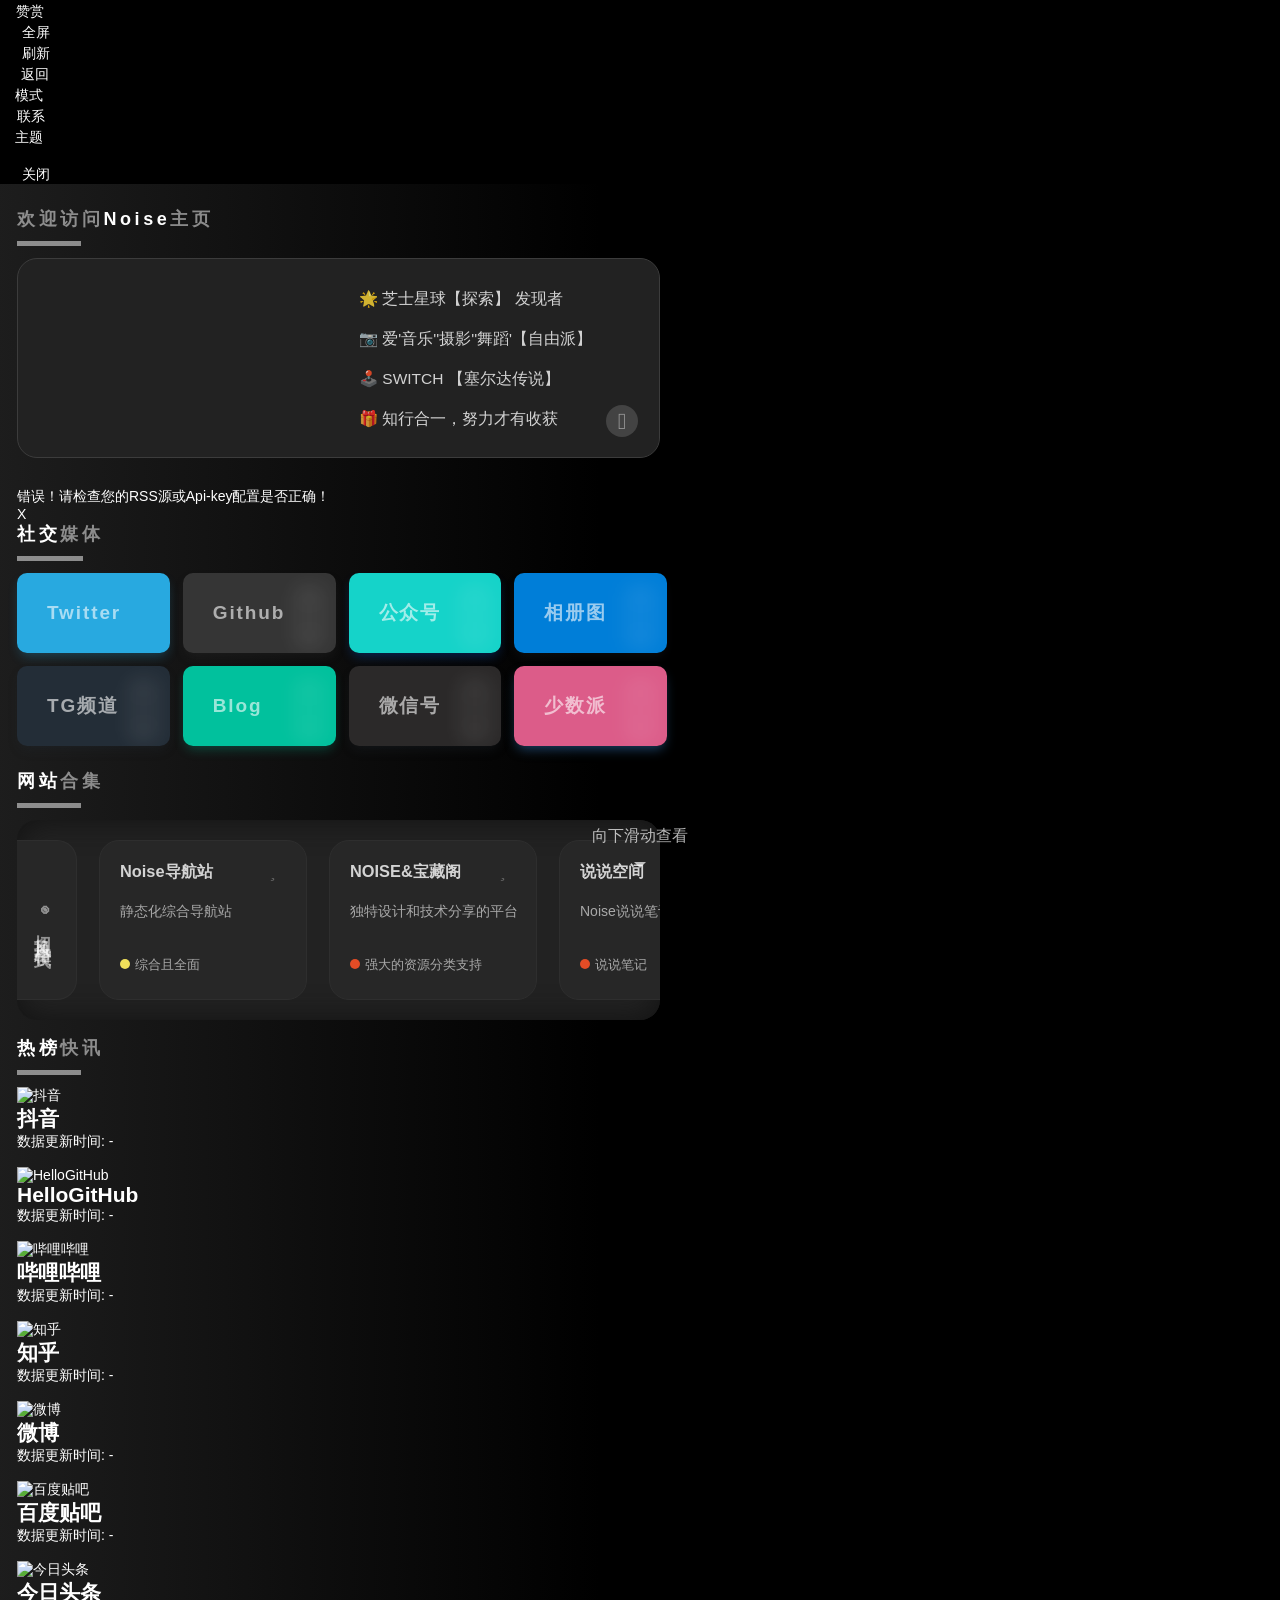
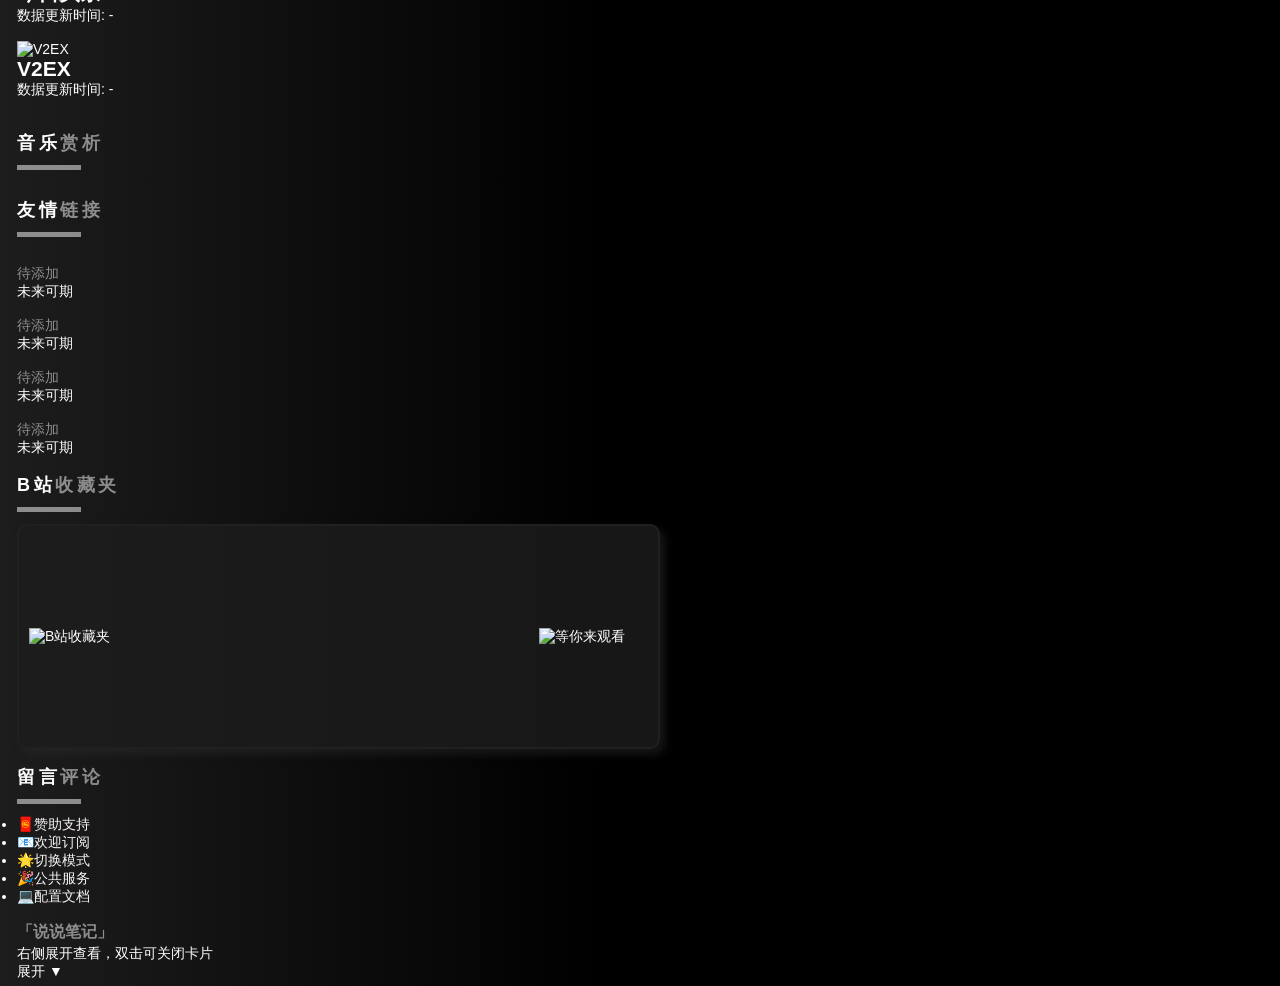
==== commit d42bbe80: "Merge branch 'rcy1314:master' into master" ====
--- a/index.html
+++ b/index.html
@@ -300,7 +300,7 @@
                 <div class="project">
                     <i class="fa-solid fa-star"></i>
                     <a href="https://noisevip.cn" target="_blank"><h3>NOISE&宝藏阁</h3></a>
-                    <p>Wordpress站点</p>
+                    <p>独特设计和技术分享的平台</p>
                     <div class="language"><div style="--color:#e34c26">强大的资源分类支持</div></div>
                 </div>
                 <div class="project">
@@ -525,27 +525,72 @@
                 </br>
                 <div class="work">
                     <h2 class="chtitle"><span>音乐</span>赏析</span></h2>
+                    <link rel="stylesheet" href="css/APlayer.min.css">
+                    <script src="js/APlayer.min.js"></script>
+                    <script>
+                        (function () {
+                            var apis = [
+                                'https://api.i-meto.com/meting/api?server=:server&type=:type&id=:id&r=:r',
+                                'https://api.injahow.cn/meting/?server=:server&type=:type&id=:id&r=:r'
+                            ];
+
+                            function withTimeout(url, timeoutMs) {
+                                return new Promise(function (resolve, reject) {
+                                    var controller = new AbortController();
+                                    var timer = setTimeout(function () {
+                                        controller.abort();
+                                        reject(new Error('timeout'));
+                                    }, timeoutMs);
+
+                                    fetch(url, { signal: controller.signal, cache: 'no-store' })
+                                        .then(function (res) {
+                                            clearTimeout(timer);
+                                            resolve(res);
+                                        })
+                                        .catch(function (err) {
+                                            clearTimeout(timer);
+                                            reject(err);
+                                        });
+                                });
+                            }
+
+                            function buildTestUrl(tpl) {
+                                return tpl
+                                    .replace(':server', 'netease')
+                                    .replace(':type', 'playlist')
+                                    .replace(':id', '128460001')
+                                    .replace(':r', String(Date.now()));
+                            }
+
+                            function loadMeting() {
+                                var script = document.createElement('script');
+                                script.src = 'js/Meting.min.js';
+                                script.defer = true;
+                                document.head.appendChild(script);
+                            }
+
+                            (async function () {
+                                for (var i = 0; i < apis.length; i++) {
+                                    var tpl = apis[i];
+                                    try {
+                                        var res = await withTimeout(buildTestUrl(tpl), 1200);
+                                        if (!res || !res.ok) continue;
+                                        await res.text();
+                                        window.meting_api = tpl;
+                                        return;
+                                    } catch (e) {
+                                    }
+                                }
+                                window.meting_api = apis[0];
+                            })().finally(loadMeting);
+                        })();
+                    </script>
                     <div id="music-player">
-                        <meting-js list-max-height="130px" server="netease" type="playlist" data-fixed="true" data-autoplay="false"
+                        <meting-js list-max-height="130px" server="netease" type="playlist" autoplay="false"
                             id="128460001">
                         </meting-js>
                     </div>
                 </div>
-                
-                <!-- 确保 APlayer 和 Meting 的样式和脚本文件加载 -->
-                <link rel="stylesheet" href="css/APlayer.min.css" media="all">
-                <noscript>
-                    <link rel="stylesheet" href="css/APlayer.min.css">
-                </noscript>
-                <script src="js/APlayer.min.js" defer></script>
-                <script src="js/Meting.min.js" defer></script>
-                <script>
-                    document.addEventListener('DOMContentLoaded', function () {
-                        if (typeof Meting !== 'undefined') {
-                            Meting.init();
-                        }
-                    });
-                </script>
                 <br>
                 <!-- 友情链接 -->
                 <div class="work">
--- a/css/card-styles.css
+++ b/css/card-styles.css
@@ -66,6 +66,7 @@
     word-wrap: break-word;
     overflow-wrap: break-word;
     overflow: hidden;
+    position: relative;
     transition: max-height 0.3s ease-in-out;
 }
 
@@ -188,10 +189,32 @@
     transform: translateY(-1px);
 }
 
-.tag {  
-    color: rgb(120, 118, 226); /* 文本橙色 */   
+.notecard .tag,
+.rssmergecard .tag,
+.note-container .tag {
+    display: inline-block;
+    padding: 2px 8px;
+    background: rgba(26, 115, 232, 0.25);
+    color: #5ee8d5;
+    border-radius: 4px;
+    margin: 2px 4px;
+    font-size: 12.5px;
     cursor: pointer;
-  }
+    transition: background 0.2s, color 0.2s, transform 0.15s;
+    text-decoration: none;
+    white-space: nowrap;
+    font-weight: 500;
+    border: 1px solid rgba(78, 205, 196, 0.3);
+}
+
+.notecard .tag:hover,
+.rssmergecard .tag:hover,
+.note-container .tag:hover {
+    background: rgba(26, 115, 232, 0.5);
+    color: #7df5e8;
+    transform: translateY(-1px);
+    border-color: rgba(78, 205, 196, 0.6);
+}
   
 
 .back-to-list, .load-more {
--- a/css/card-styles.css
+++ b/css/card-styles.css
@@ -66,6 +66,7 @@
     word-wrap: break-word;
     overflow-wrap: break-word;
     overflow: hidden;
+    position: relative;
     transition: max-height 0.3s ease-in-out;
 }
 
@@ -188,10 +189,32 @@
     transform: translateY(-1px);
 }
 
-.tag {  
-    color: rgb(120, 118, 226); /* 文本橙色 */   
+.notecard .tag,
+.rssmergecard .tag,
+.note-container .tag {
+    display: inline-block;
+    padding: 2px 8px;
+    background: rgba(26, 115, 232, 0.25);
+    color: #5ee8d5;
+    border-radius: 4px;
+    margin: 2px 4px;
+    font-size: 12.5px;
     cursor: pointer;
-  }
+    transition: background 0.2s, color 0.2s, transform 0.15s;
+    text-decoration: none;
+    white-space: nowrap;
+    font-weight: 500;
+    border: 1px solid rgba(78, 205, 196, 0.3);
+}
+
+.notecard .tag:hover,
+.rssmergecard .tag:hover,
+.note-container .tag:hover {
+    background: rgba(26, 115, 232, 0.5);
+    color: #7df5e8;
+    transform: translateY(-1px);
+    border-color: rgba(78, 205, 196, 0.6);
+}
   
 
 .back-to-list, .load-more {
